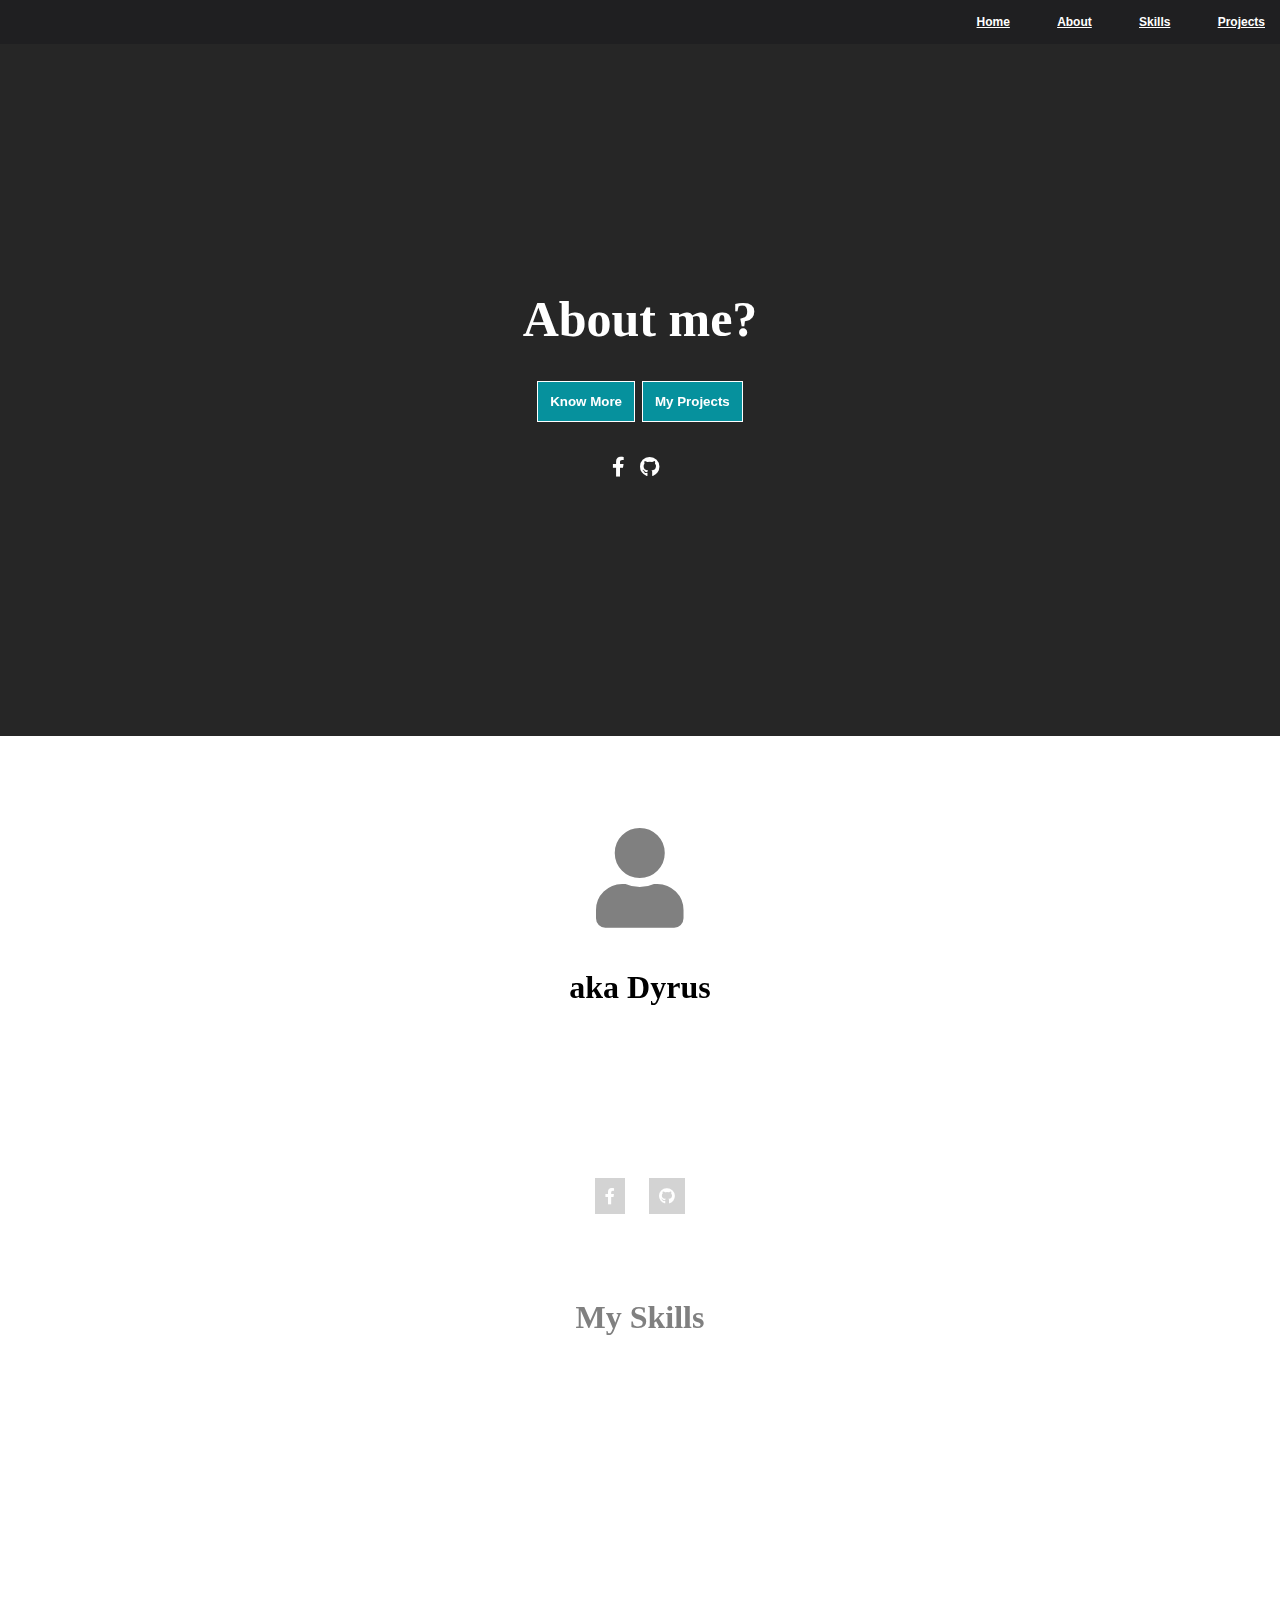
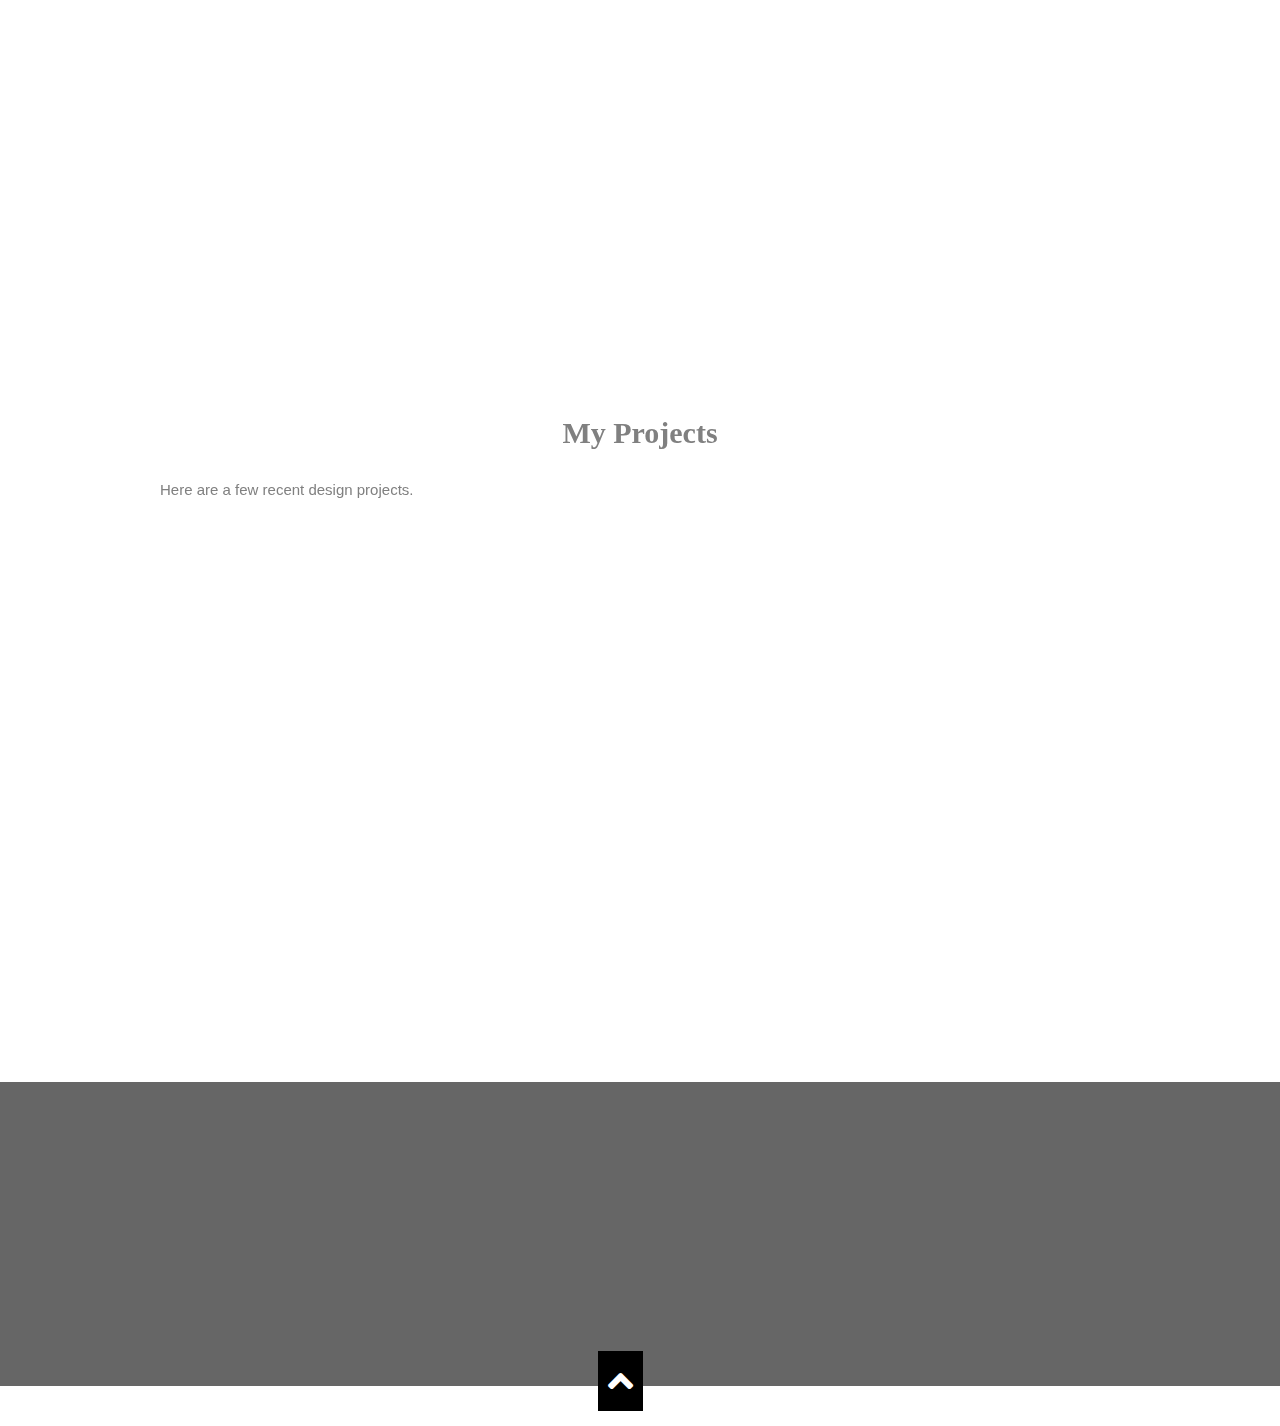
==== extra/about.html @ 88dbca9e "minor changes" ====
<!DOCTYPE html>
<html>

<head>
    <title>My Portfolio</title>
    <meta name="viewport" content="width=device-width, initial-scale=1.0">
    <meta charset=UTF-8>
    <link href="https://unpkg.com/aos@2.3.1/dist/aos.css" rel="stylesheet">
    <link rel="stylesheet" type="text/css" href="aboutStyle.css">
</head>
<body>
    <header id="header">
        <!-- <i class="fa fa-bars" onclick="toggleMenu()" id="bar"></i> -->
        <nav id="navbar">
            <ul>
                <li><a href="#header">Home</a></li>
                <li><a href="#about">About</a></li>
                <li><a href="#skills">Skills</a></li>
                <li><a href="#projects">Projects</a></li>
            </ul>
        </nav>
        <div class="headertext" data-aos="zoom-out">
            <h1>About me?</h1>
            <a href="#about"><button type="submit" name="about">Know More</button></a>
            <a href="#projects"><button type="submit" name="about">My Projects</button></a>
            <br><br>
            <a href="https://www.facebook.com/anonymous.sniper21"><i class="social-icon fab fa-facebook-f"></i></a>
            <a href="https://github.com/starlordsniper21"><i class="social-icon fab fa-github"></i></a>

        </div>
    </header>
    <div class="about" id="about" data-aos="fade-up">
        <br><br><br><br>

        <i class="fa fa-user" style="font-size:100px;padding:10px;background:white"></i>

        <h1 style="color:black">aka Dyrus</h1>
        <p data-aos="fade-up">
            <b> Hello there, my name is Michael Yllor Cancino Maliwat.
                I am a Third year Student of the University Of Pangasinan, born in july 31 2001.
                I have been able to acquire good knowledge on this
                field as well.
            </b>
            <br><br>
            <span data-aos="fade-up">Aspiring To Become Game Developer</span>
        </p>
        <a href="https://www.facebook.com/anonymous.sniper21"><i class="social-icon fab fa-facebook-f"></i></a>
        <a href="https://github.com/starlordsniper21"><i class="social-icon fab fa-github"></i></a>
        <br><br>

    <div class="skills" id="skills">

        <br><br>
        <h1>My Skills</h1>
        <br><br>

        <div class="skill" data-aos="fade-left">
            <br><br>
            <i class="fa fa-code" aria-hidden="true"></i>
            <br>
            <h2>C#</h2>

            <p>C# is an object-oriented, component-oriented programming language. C# provides language constructs to directly support these concepts, making C# a natural language in which to create and use software components. 
                Since its origin, C# has added features to support new workloads and emerging software design practices</p>
            <br>
            <br>

        </div>
        <div class="skill" data-aos="fade-up">
            <br><br>
            <i class="fa fa-code" aria-hidden="true"></i>
            <br>
            <h2>Flutter</h2>
            <p>Flutter is an open-source UI software development kit created by Google. It is used to develop cross platform applications from a single codebase for any web browser, 
                Fuchsia, Android, iOS, Linux, macOS, and Windows. First described in 2015, Flutter was released in May 2017</p>
            <br>
            <br>
        </div>
        <div class="skill" data-aos="fade-right">
            <br><br>
            <i class="fa fa-code" aria-hidden="true"></i>
            <br>
            <h2>C++</h2>
            <p>(This is my moost favorite language of all time) C++ is a high-level, 
            general-purpose programming language created by Danish computer scientist Bjarne Stroustrup </p>
            <br>
            <br>

        </div>
        <br><br><br>
    </div>

    <br><br><br>
    <div class="projects" id="projects">

        <br><br>

        <h1>My Projects</h1>



        <p style="color:gray;font-weight:lighter;font-size:15px;line-height:40px">Here are a few recent design projects.
        </p>

        <br>

        <div class="cap" data-aos="fade-right">

            <img
                src="https://serving.photos.photobox.com/09048521f2d2870733928ed7481d21a6fe92276cd4df3a0aab21c1ae8753936a5cb0833f.jpg">
            <br>
        </div>
        <div class="cap" data-aos="fade-up">
            <img
                src="https://serving.photos.photobox.com/943444844e509c28f95b87f13ff972b491c1a579191039d7af35ad2cacd91c3c22d4c9b4.jpg">

            <br>

        </div>
        <div class="cap" data-aos="zoom-in">

            <img
                src="https://serving.photos.photobox.com/09048521f2d2870733928ed7481d21a6fe92276cd4df3a0aab21c1ae8753936a5cb0833f.jpg">

            <br>


        </div>

        <div class="cap" data-aos="zoom-out">
            <img
                src="https://serving.photos.photobox.com/943444844e509c28f95b87f13ff972b491c1a579191039d7af35ad2cacd91c3c22d4c9b4.jpg">

            <br>
        </div>


        <div class="cap" data-aos="zoom-in">

            <img
                src="https://serving.photos.photobox.com/09048521f2d2870733928ed7481d21a6fe92276cd4df3a0aab21c1ae8753936a5cb0833f.jpg">

            <br>


        </div>
        <div class="cap" data-aos="zoom-out">
            <img
                src="https://serving.photos.photobox.com/943444844e509c28f95b87f13ff972b491c1a579191039d7af35ad2cacd91c3c22d4c9b4.jpg">

            <br>
        </div>
    </div>
    <br><br>
    </div>
    <footer>
        <br><br>
        <div class="footertext" data-aos="fade-up">
            <h2>About me?</h2>
            <a href="https://www.facebook.com/anonymous.sniper21"><i class="social-icon fab fa-facebook-f"></i></a>
            <a href="https://github.com/starlordsniper21"><i class="social-icon fab fa-github"></i></a>
            <p>Copyright &copy; 2023. Created By <b>Michael Yllor Cancino Maliwat</b></p>
            <br>
        </div>
        <div class="top">
            <a href="#"><i class="fa fa-angle-up"
                    style="position:relative;font-size:40px;padding:10px;background:black;color:white;top:25px"></i></a>
        </div>
    </footer>
    <div class="it">

        <div class="contact" id="contact">

            <i class="fa fa-angle-up" style="color:white;font-size:30px;position:absolute;right:10%;top:10%"
                onclick="closeContact()"></i>
            <div class="icons">

                <h1>Contact Me</h1>

                <a href="https://www.facebook.com/anonymous.sniper21"><i class="social-icon fab fa-facebook-f"></i></a>
                <a href="https://github.com/starlordsniper21"><i class="social-icon fab fa-github"></i></a>
                <br><br>
                <h2>Email Me</h2>
                <p>
                    <a href="Michaelyllor@gmail.com"><i class="fa fa-envelope"></i></a>
                </p>
                <h2>Call Me</h2>
                <a href="tel: 09089920944">
                    <p>09089920944
                </a><br>
                <a href="tel: Unknown">
                    <p>Unknown
                </a>
                </p>
            </div>
        </div>
    </div>
    <script src="https://unpkg.com/aos@2.3.1/dist/aos.js"> </script>
    <script src="aboutScript.js"></script>
    <script>
        AOS.init({
            easing: 'ease-out',
            duration: 500,
        });
    </script>
</body>

</html>
---- extra/aboutStyle.css ----
@import "https://use.fontawesome.com/releases/v5.5.0/css/all.css";

html {
    scroll-behavior:smooth;
}

body {
    margin:0;
    padding:0;
}

:root{
    --bg-color: #1f1f21;
    --text-color: #fff;
    --main-color: #06919d;
    --big-font: 4rem;
    --p-font: 1.1rem;
}


header {
    background-image:url("https://images.unsplash.com/photo-1592609931095-54a2168ae893?ixlib=rb-4.0.3&ixid=M3wxMjA3fDB8MHxwaG90by1wYWdlfHx8fGVufDB8fHx8fA%3D%3D&auto=format&fit=crop&w=2070&q=80");
    height:auto;
    width:100%;
   background-size:cover; background-repeat:no-repeat ;
   background-position:center;
    background-color:rgba(0,0,0,0.85);
    background-blend-mode:color;
    font-family:arial;
    padding-bottom:20%;
    padding-top:20%;
}

   nav {
    background:none;
    margin:0;
    padding:0;
}

header ul {
    margin:0;
    padding:0;
    list-style-type:none;
    width:100%;
    overflow:auto;
    float:left;
    text-align:right;
    height:auto;
    background-color:var(--bg-color);
    position:fixed;
    top:0;
    z-index:50;
}
header li {
    display:inline-block ;
    margin-left:1%;
    padding:15px;
    color:var(--text-color);
    outline:none;
    text-decoration:none;
    font-size:12px;
    font-weight:bold;
}


header li:hover {
    border-bottom:2px solid white;
}


#bar {
    color:var(--main-color);
    font-weight:bold;
    font-size:25px;
    position:fixed;
    right:5%;
    top:6%;
    border:none;
    background:black;
    outline:none;
    display:none;
    padding:10px;
    z-index:500;
}

    

  header i {
      font-size:20px;
        margin-right:1%;
    
  }  
    
    



@media screen and (max-width:600px) {
    header li {
        display:block;
        text-align:left;
        outline:none;
        padding-top:15%;
        padding-bottom:15%;
        width:50%;
        color:var(--main-color);
    }
    
    header a {
        outline:none;
        text-decoration:none;
    }
    
    
    
    
    
    header ul {
        position:fixed;
        height:100vh;
        right:-1000%;
        padding-top:40%;
        
        top:0%;
        width:50%;
        padding-left:3%;
        padding-right:10%;
        border-left:2px solid white;
        z-index:5000;
        
        transition:all 0.2s ease-out;
   background:rgba(0,0,0,0.95);
   
   
   
   }
   
   #bar {
       display:block;
   }
   
   header i {
      font-size:20px;
        margin-right:3%;
    
  }  
    
    
   
}



.headertext {

    width:70%;
    text-align:center;
    padding-left:5%;
    padding-right:5%;
   color:white;
   margin-left:10%;
  
   font-size:25px;
   
   
    
}




.headertext button {
    padding:12px;
    background:var(--main-color);
    border:1px solid white;
    color:white;
    font-weight:bold;
    outline:none;
    transition:all 1s;
   }

   .headertext button:hover {
        color:black;
        transform:scale(1.005);
        background:white;
    }
    
    .about {
        text-align:center;
        width:75%;
         padding-left:12.5%;
         padding-right:12.5%;
         color:gray;
         
         
    }
  .about p {
      font-size:20px;
      line-height:30px;
      text-align:left;
      font-family:arial;
      font-weight:lighter;
  }

  .about i {
      margin:10px;
      padding:10px;
      background:lightgray;
      transition:all 1s;
   
  }
  
   .about i:hover {
          background:gray;
          color:black;
      }
      
     .uiux {
         background-image:url("https://encrypted-tbn0.gstatic.com/images?q=tbn%3AANd9GcTWL6meA1Q08k0v-wH6ghZK1b65r4psTTL63N3bW3LcCyIgOK_w");
         background-size:cover; background-repeat:no-repeat ;
   background-position:center;
    background-color:var(--main-color);
    background-blend-mode:color;
    width:80%;
    padding-left:10%;
        padding-right:10%;
        text-align:center;
        color:white;
        font-family:georgia;
         
        } 
      
   .uiux button {
       padding:15px;
       border:1px solid white;
       background:none;
       font-weight:bolder;
       color:white;
       outline:none;
       transition:all 1s;
  }
  
  .uiux button:hover {
      background:white;
      color:black;
  }
   
   
  .skills {
      width:100%;
      overflow:auto;
      text-align:center;
      color:gray;
      overflow-y:hidden;
      
  }
  
  .skill {
      width:28%;
      float:left;
      margin-right:1%;
      margin-left:1%;
      height:auto;
      background:var(--bg-color);
      padding-right:1.5%;
      padding-left:1.5%;
      box-shadow:0px 0.5px 10px lightgray;
      text-align:center;
      color:dimgray;
  }
  
  
  
  .skills p {
      font-size:15px;
  }
   
   @media screen and (max-width:600px) {
       .skill {
           width:70%;
           margin-left:7.5%;
           padding-right:7.5%;
           padding-left:7.5%;
           margin-bottom:5%;
           border-top:3px solid black;
           border-radius:0px 20px 0px 20px;
       }
   }
   .skill i {
       font-size:50px;
       text-shadow:0px 5px 10px lightgray;
       
   }

.contact {
    width:100%;
   top:-1000%;
   background:rgba(0,0,0,0.97);
    position:fixed;
    overflow:auto;
    transition:all 1s ease-out;
    text-align:center;
    color:white;
    z-index:500;

}  
   
   .it a {
       text-decoration:none;
       outline:none;
       color:black;
       background:white;
   }
   
   .icons {
       transform:translateY(20vh);
   }
   .icons i {
        
       margin:5px;
       padding:7px;
       transition:all 1s;
        
   }

   .icons i:hover  {
       background:white;
       color:black;
       
   }
 
   .projects {
       width:100%;
       overflow-y:hidden;
       text-align:center;
       color:gray;
       overflow:auto;
       font-size:15px;
   }
   
   
   .projects img {
       width:100%;
       
   }
  .cap {
      
      width:80%;
      margin-left:10%;
      margin-bottom:5%;
      height:120px;
      border-radius:10px 10px 10px 10px;
     
 }
 
 .cap img {
     transition:all 1s;
     border-radius:10px 10px 10px 10px;
     height:100%;
     opacity:0.5;
     
 }
 
 .cap img:hover {
     transform:scale(1.1);
     opacity:1;
 }

 @media screen and (min-width:600px) {
     .cap {
         width:45%;
         margin-left:5%;
         float:left;
     }
 }
  
  h1 {
      font-family:georgia;
  
  }
  
  
  footer {
      background-image:url("https://images.unsplash.com/photo-1584949091598-c31daaaa4aa9?ixlib=rb-4.0.3&ixid=M3wxMjA3fDB8MHxwaG90by1wYWdlfHx8fGVufDB8fHx8fA%3D%3D&auto=format&fit=crop&w=2070&q=80");
      background-size:cover; background-repeat:no-repeat ;
   background-position:center;
    background-color:rgba(0,0,0,0.6);
    background-blend-mode:color;
    color:white;
    text-align:center;
    
      
  }
  
  .footertext {
      width:75%;
      margin-left:7.5%;
      padding-right:7.5%;
      padding-left:7.5%;
      font-size:25px;
  }
  
   footer i {
      font-size:20px;
        margin-right:3%;
    
  }  
  
  footer p {
      font-size:15px;
      letter-spacing:2px;
      
  }
    
  
  
.top {
    text-align:center;
}



a {
    color:white;
}

.icons a {
    color:white;
    background:transparent ;
}
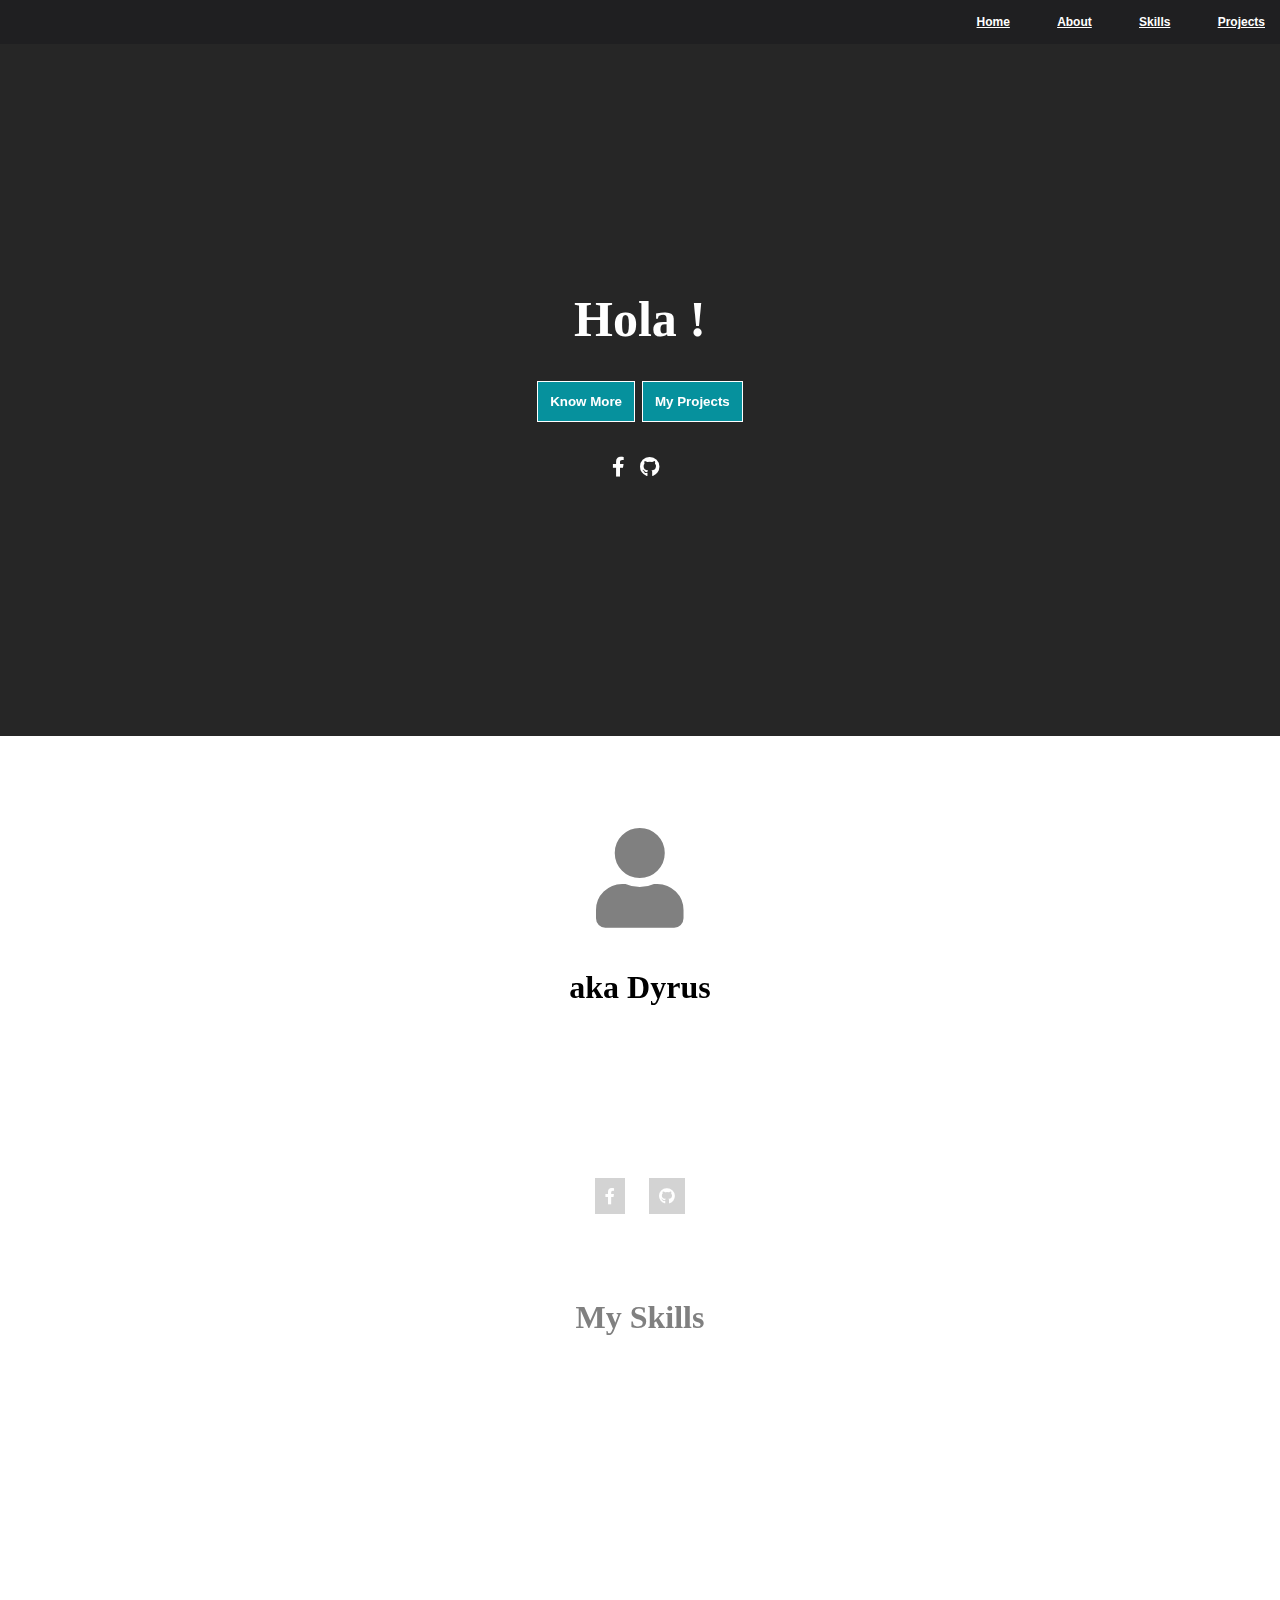
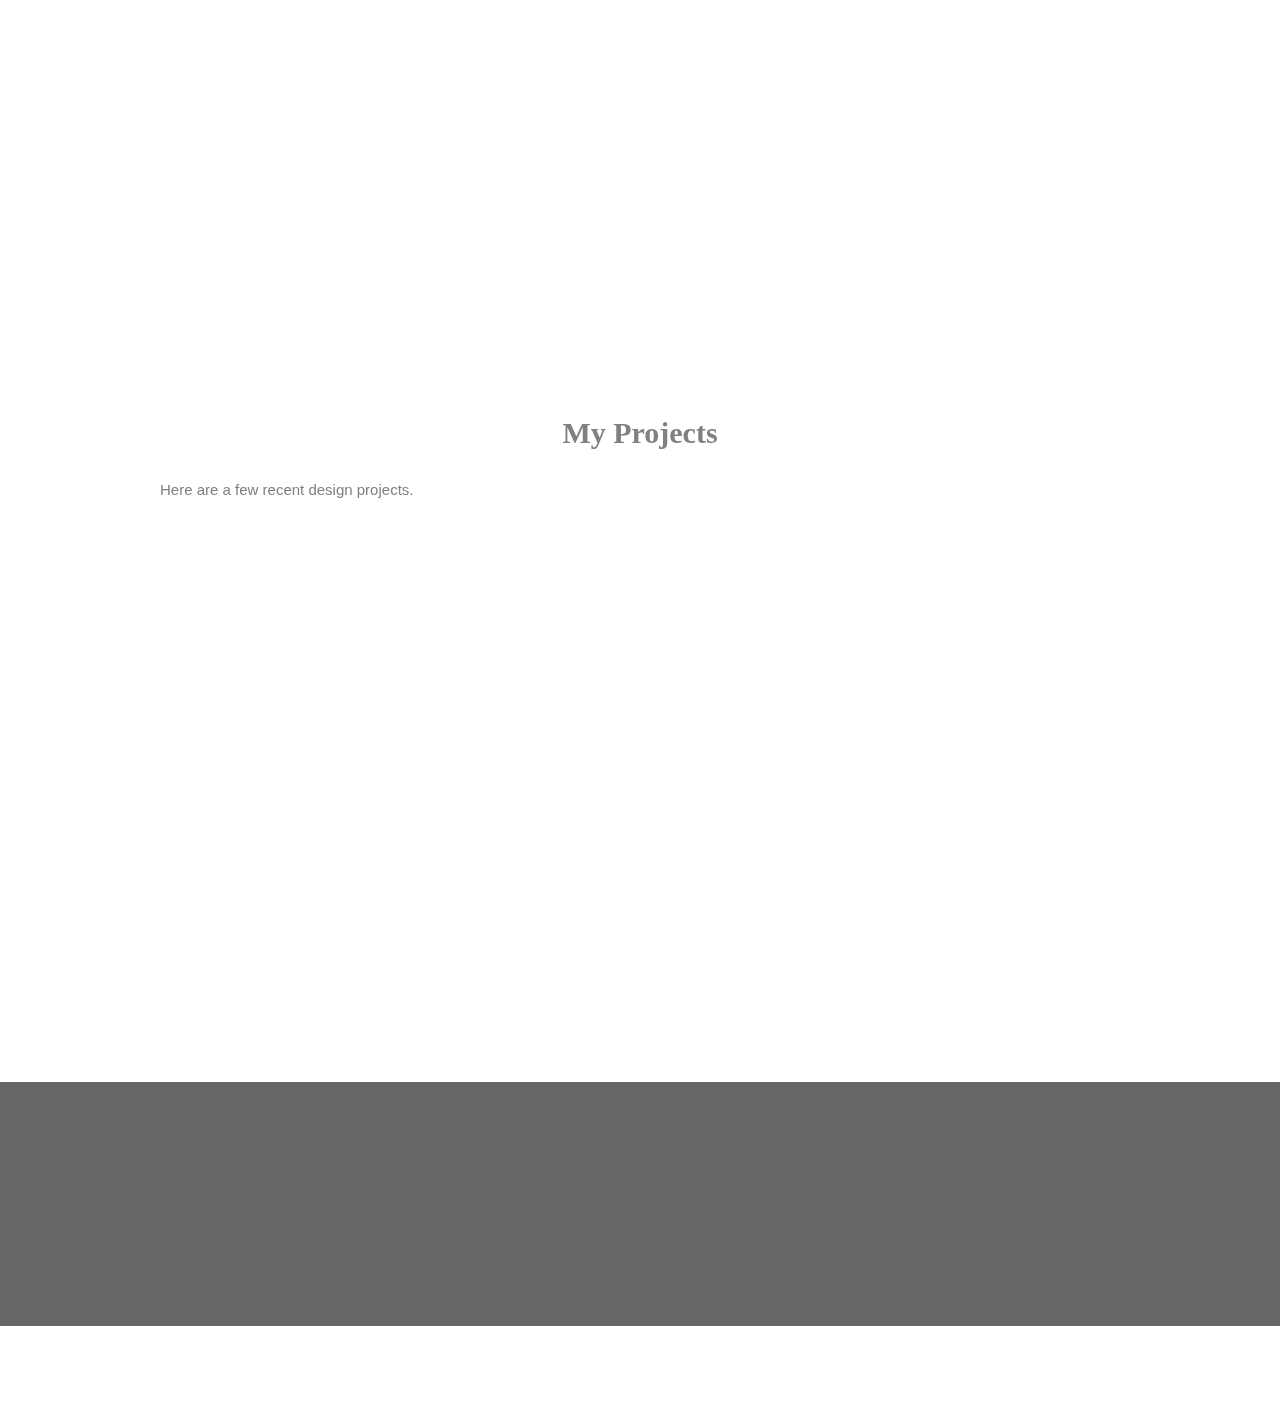
==== commit 70fe44e5: "." ====
--- a/extra/about.html
+++ b/extra/about.html
@@ -20,7 +20,7 @@
             </ul>
         </nav>
         <div class="headertext" data-aos="zoom-out">
-            <h1>About me?</h1>
+            <h1>Hola !</h1>
             <a href="#about"><button type="submit" name="about">Know More</button></a>
             <a href="#projects"><button type="submit" name="about">My Projects</button></a>
             <br><br>
@@ -161,10 +161,6 @@
             <a href="https://github.com/starlordsniper21"><i class="social-icon fab fa-github"></i></a>
             <p>Copyright &copy; 2023. Created By <b>Michael Yllor Cancino Maliwat</b></p>
             <br>
-        </div>
-        <div class="top">
-            <a href="#"><i class="fa fa-angle-up"
-                    style="position:relative;font-size:40px;padding:10px;background:black;color:white;top:25px"></i></a>
         </div>
     </footer>
     <div class="it">
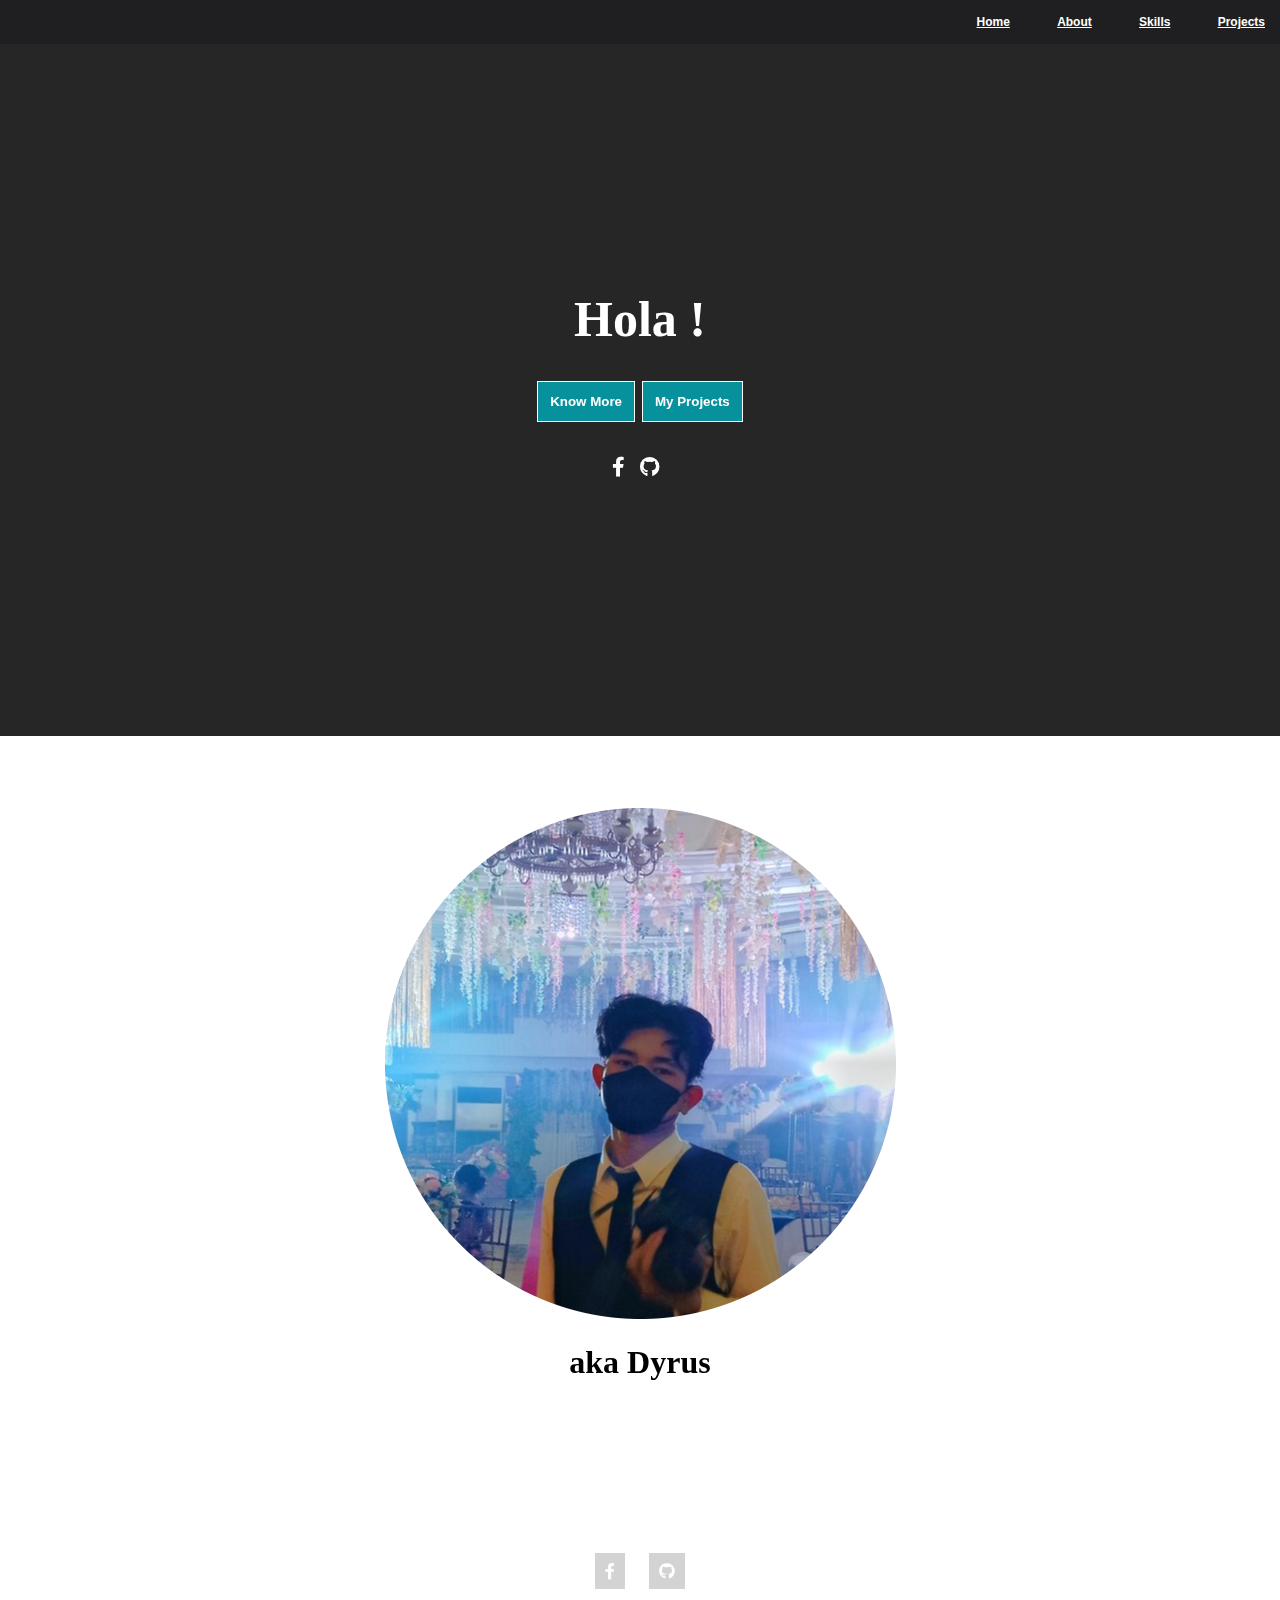
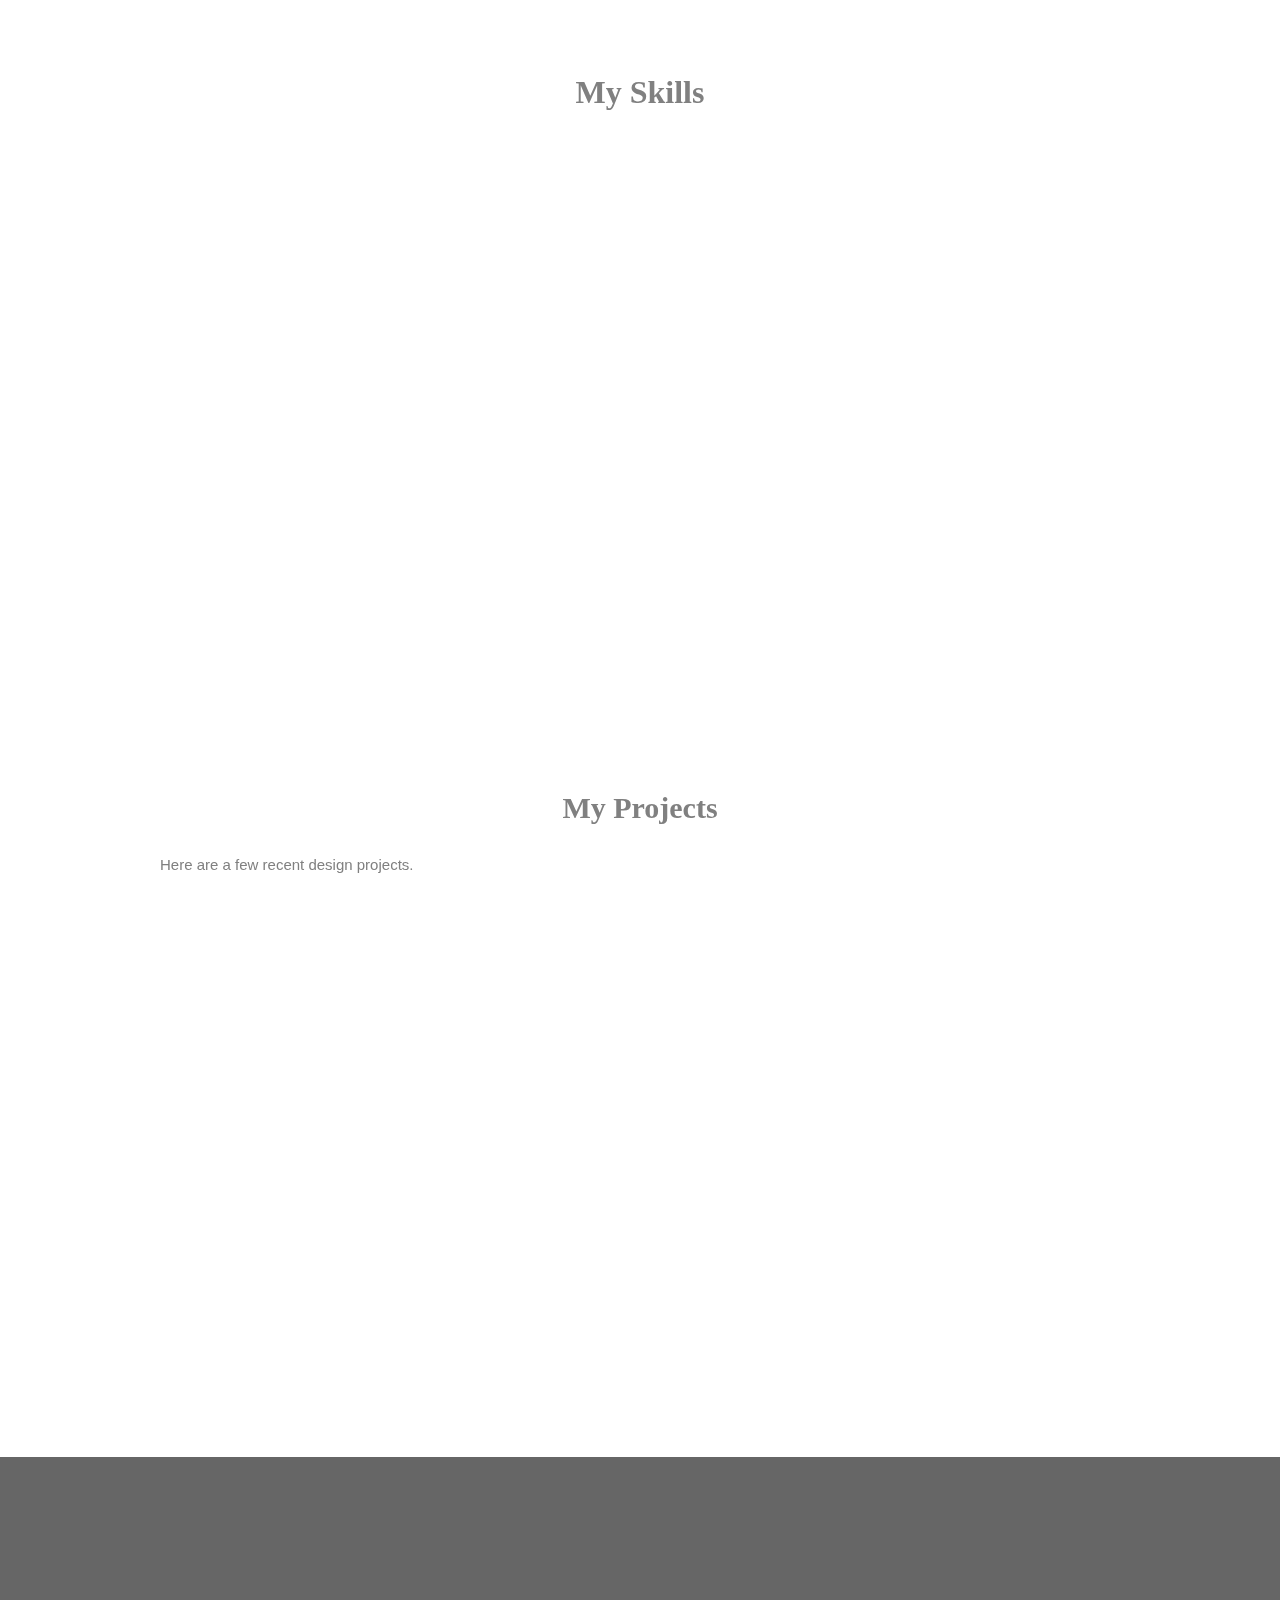
==== commit 213118e3: "." ====
--- a/extra/about.html
+++ b/extra/about.html
@@ -32,7 +32,7 @@
     <div class="about" id="about" data-aos="fade-up">
         <br><br><br><br>
 
-        <i class="fa fa-user" style="font-size:100px;padding:10px;background:white"></i>
+        <img src="img/017.png">
 
         <h1 style="color:black">aka Dyrus</h1>
         <p data-aos="fade-up">
@@ -105,17 +105,10 @@
         <br>
 
         <div class="cap" data-aos="fade-right">
-
-            <img
-                src="https://serving.photos.photobox.com/09048521f2d2870733928ed7481d21a6fe92276cd4df3a0aab21c1ae8753936a5cb0833f.jpg">
-            <br>
+            <img src="img/What.png" alt="Description of the image">
         </div>
         <div class="cap" data-aos="fade-up">
-            <img
-                src="https://serving.photos.photobox.com/943444844e509c28f95b87f13ff972b491c1a579191039d7af35ad2cacd91c3c22d4c9b4.jpg">
-
-            <br>
-
+            <img src="img/dnj.png">
         </div>
         <div class="cap" data-aos="zoom-in">
 
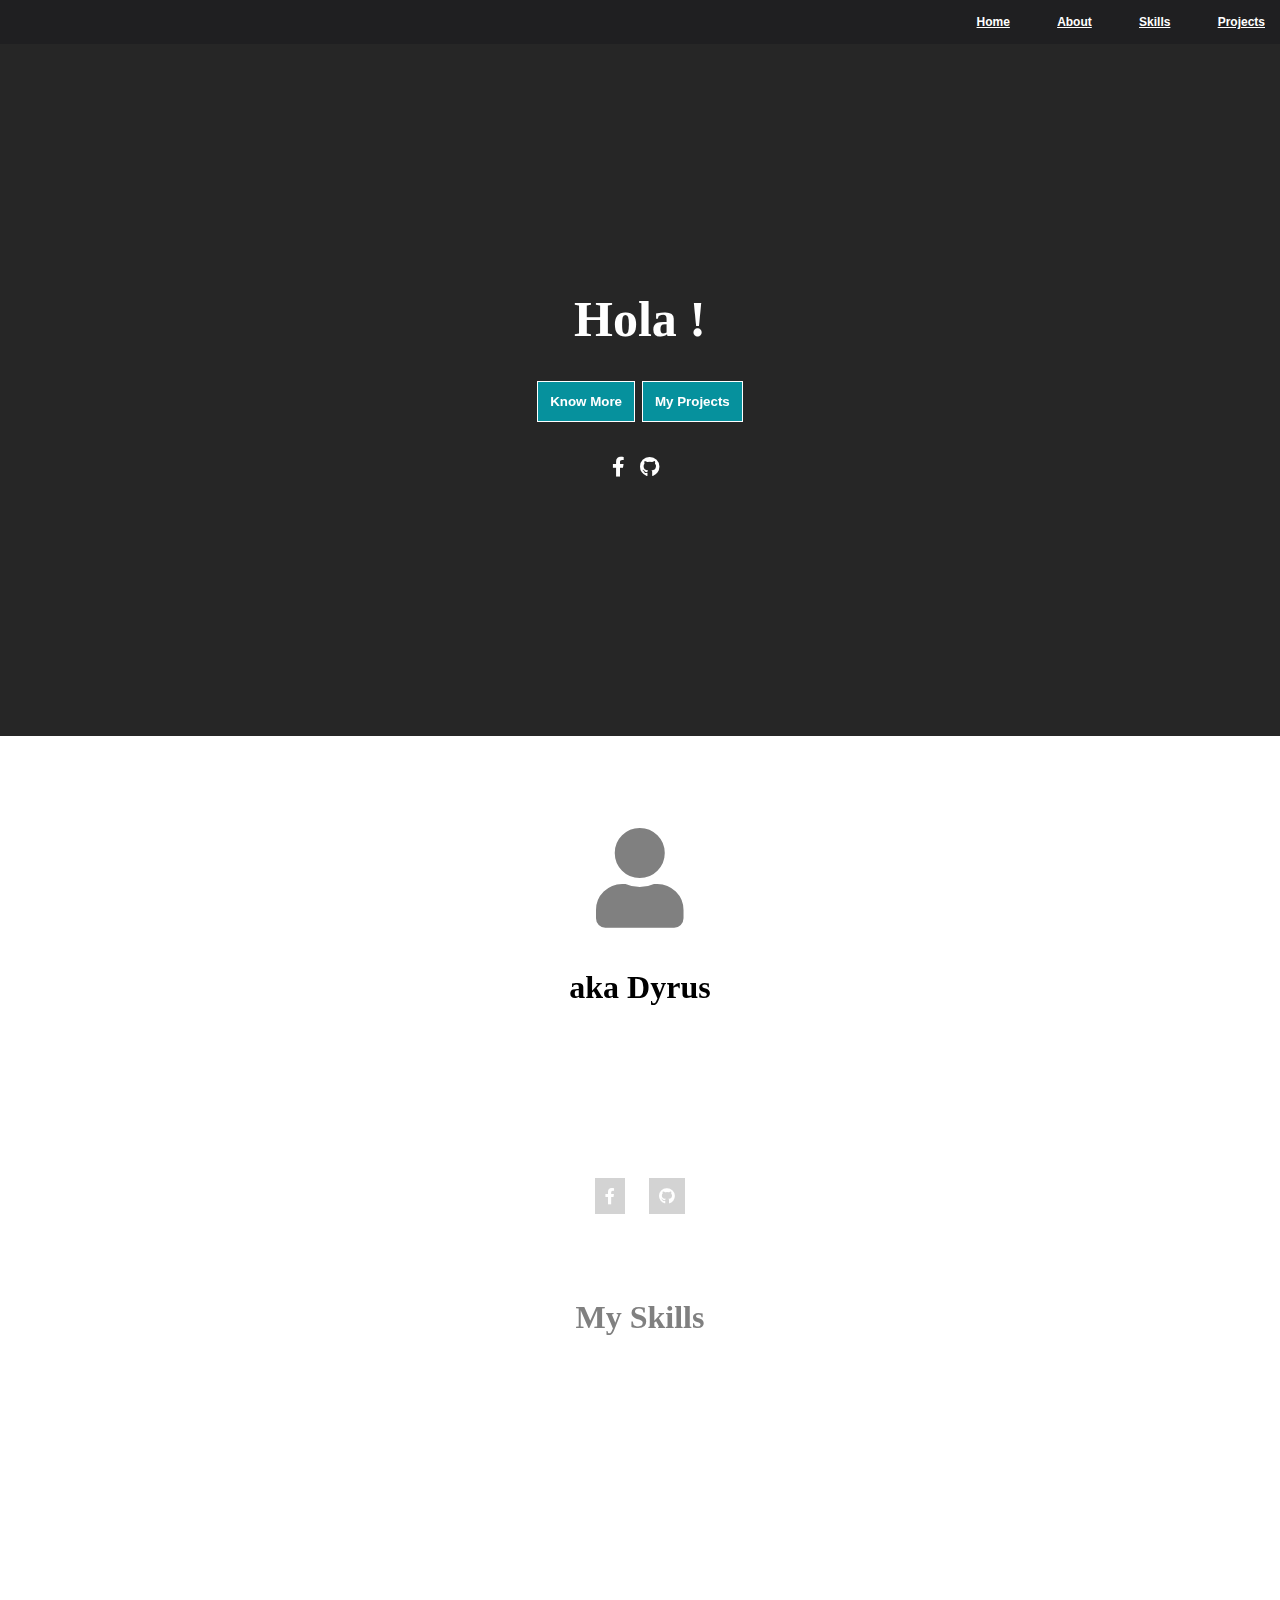
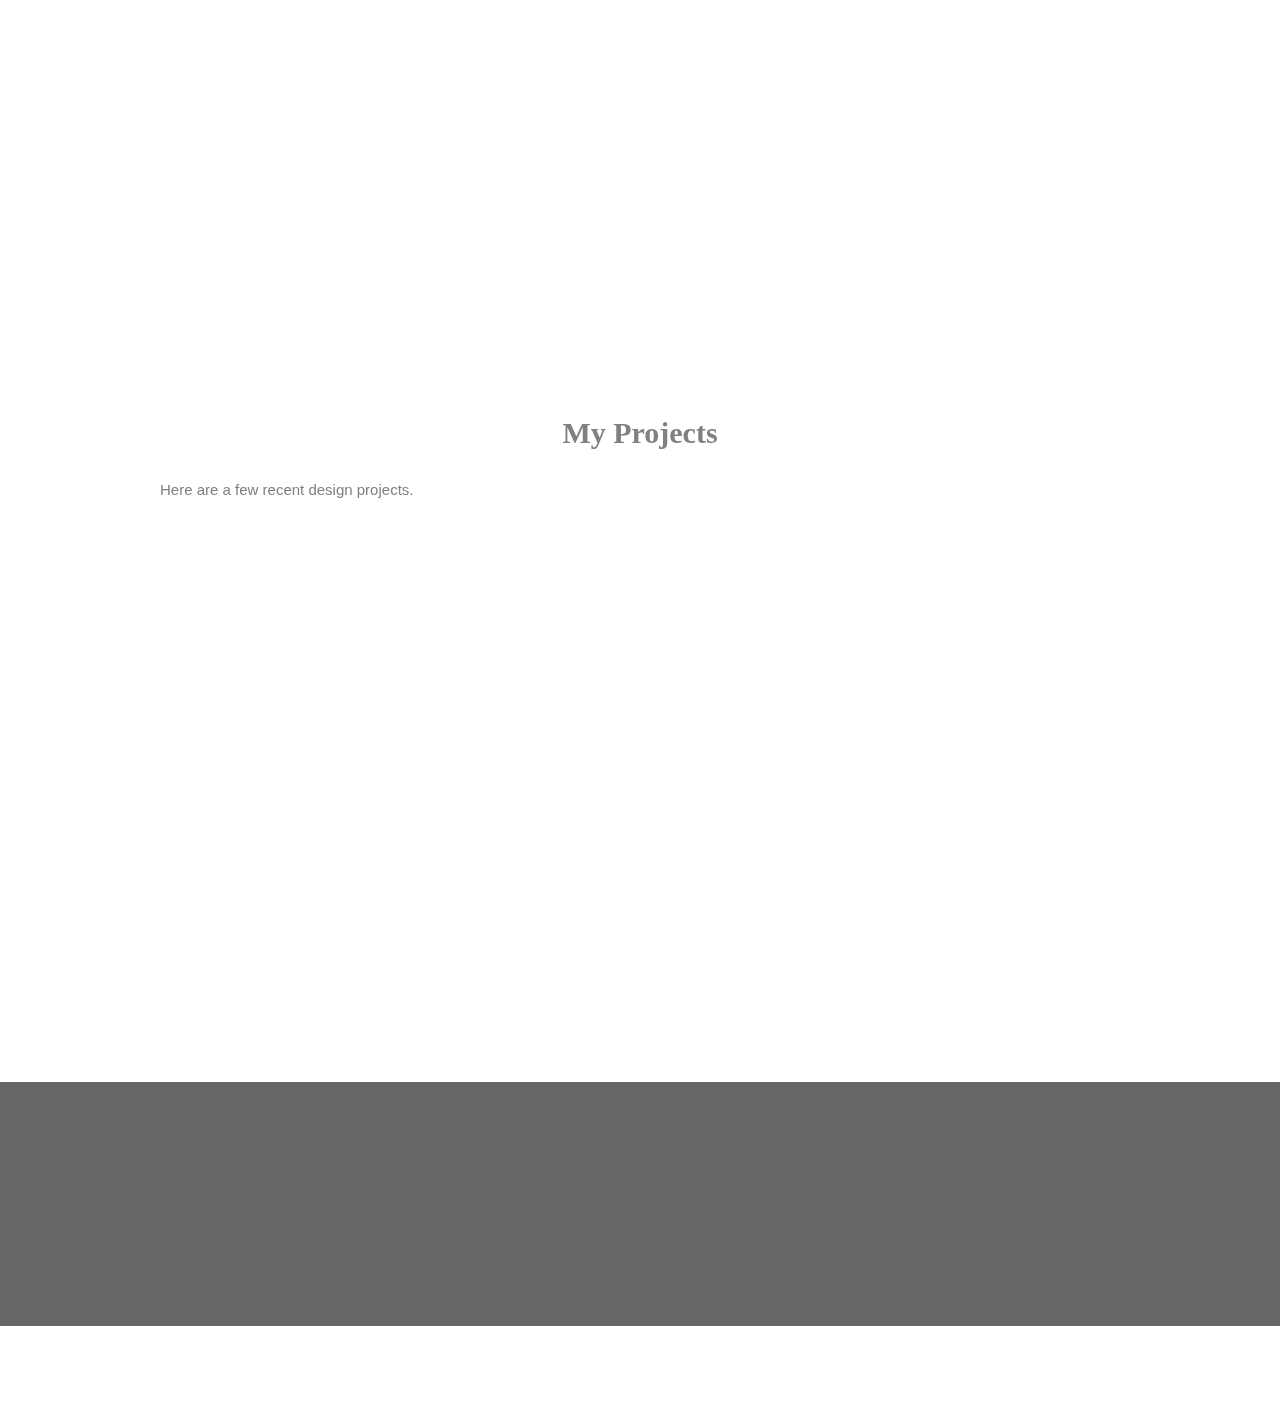
==== commit 37e22eec: "revert" ====
--- a/extra/about.html
+++ b/extra/about.html
@@ -32,7 +32,7 @@
     <div class="about" id="about" data-aos="fade-up">
         <br><br><br><br>
 
-        <img src="img/017.png">
+        <i class="fa fa-user" style="font-size:100px;padding:10px;background:white"></i>
 
         <h1 style="color:black">aka Dyrus</h1>
         <p data-aos="fade-up">
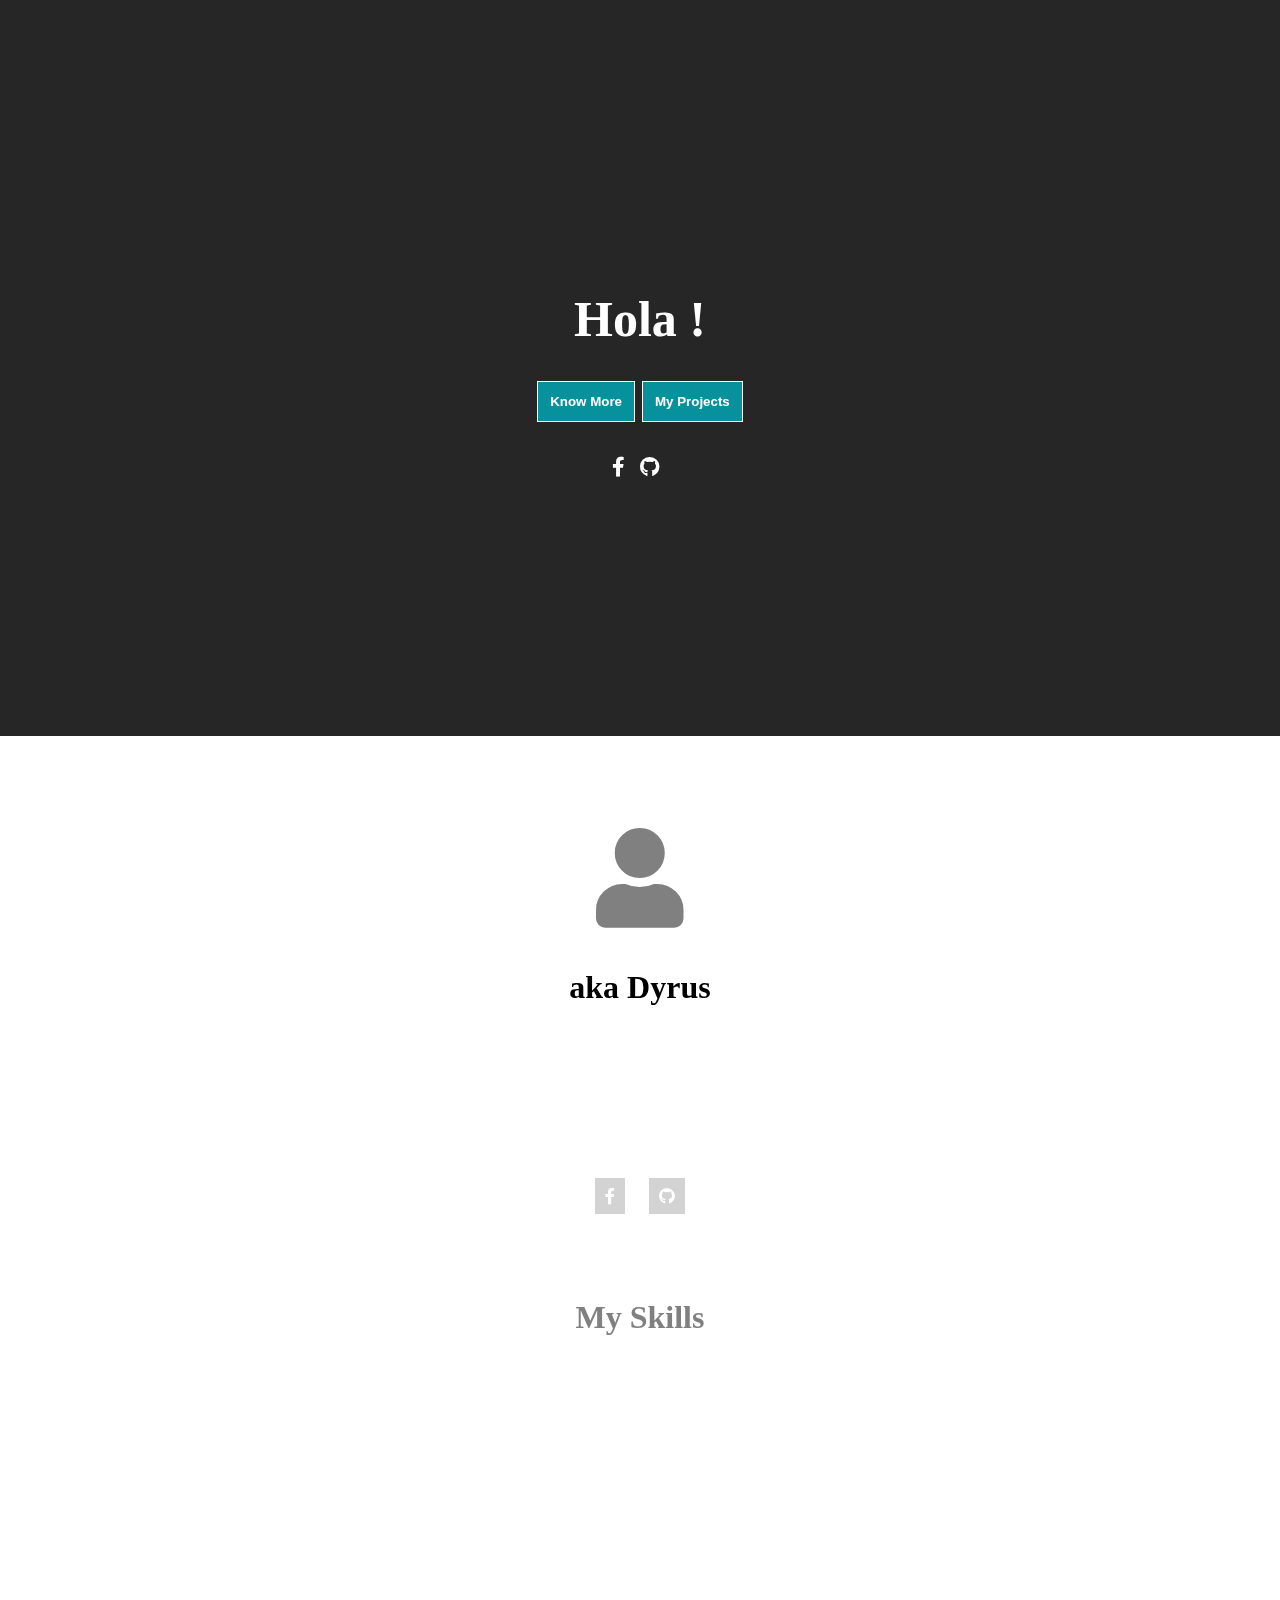
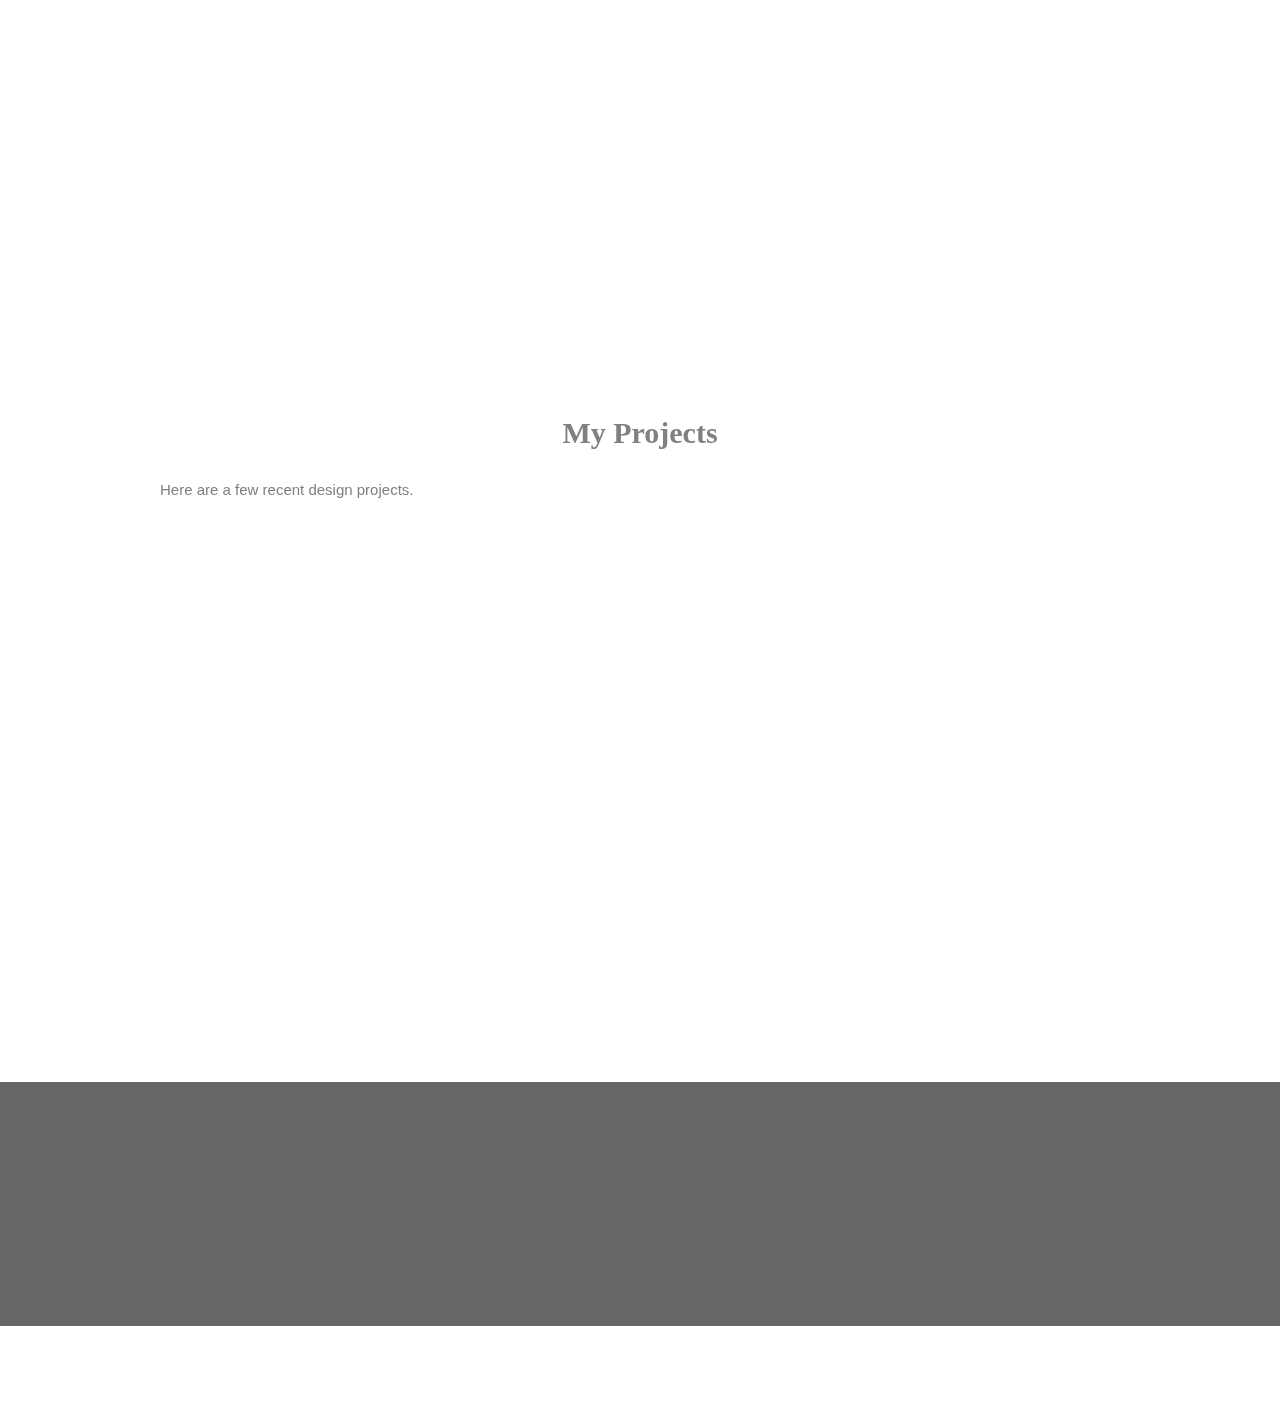
==== commit 618af95b: "Changes" ====
--- a/extra/about.html
+++ b/extra/about.html
@@ -10,15 +10,6 @@
 </head>
 <body>
     <header id="header">
-        <!-- <i class="fa fa-bars" onclick="toggleMenu()" id="bar"></i> -->
-        <nav id="navbar">
-            <ul>
-                <li><a href="#header">Home</a></li>
-                <li><a href="#about">About</a></li>
-                <li><a href="#skills">Skills</a></li>
-                <li><a href="#projects">Projects</a></li>
-            </ul>
-        </nav>
         <div class="headertext" data-aos="zoom-out">
             <h1>Hola !</h1>
             <a href="#about"><button type="submit" name="about">Know More</button></a>
@@ -37,7 +28,7 @@
         <h1 style="color:black">aka Dyrus</h1>
         <p data-aos="fade-up">
             <b> Hello there, my name is Michael Yllor Cancino Maliwat.
-                I am a Third year Student of the University Of Pangasinan, born in july 31 2001.
+                Incoming 4th year student of the University Of Pangasinan, born in july 31 2001.
                 I have been able to acquire good knowledge on this
                 field as well.
             </b>
@@ -58,10 +49,9 @@
             <br><br>
             <i class="fa fa-code" aria-hidden="true"></i>
             <br>
-            <h2>C#</h2>
+            <h2>Unity Game Engine</h2>
 
-            <p>C# is an object-oriented, component-oriented programming language. C# provides language constructs to directly support these concepts, making C# a natural language in which to create and use software components. 
-                Since its origin, C# has added features to support new workloads and emerging software design practices</p>
+            <p>Unity is a cross-platform game engine developed by Unity Technologies, first announced and released in June 2005 at Apple Worldwide Developers Conference as a Mac OS X game engine. The engine has since been gradually extended to support a variety of desktop, mobile, console and virtual reality platforms.</p>
             <br>
             <br>
 
@@ -113,7 +103,7 @@
         <div class="cap" data-aos="zoom-in">
 
             <img
-                src="https://serving.photos.photobox.com/09048521f2d2870733928ed7481d21a6fe92276cd4df3a0aab21c1ae8753936a5cb0833f.jpg">
+                src="img/sov.jpg">
 
             <br>
 
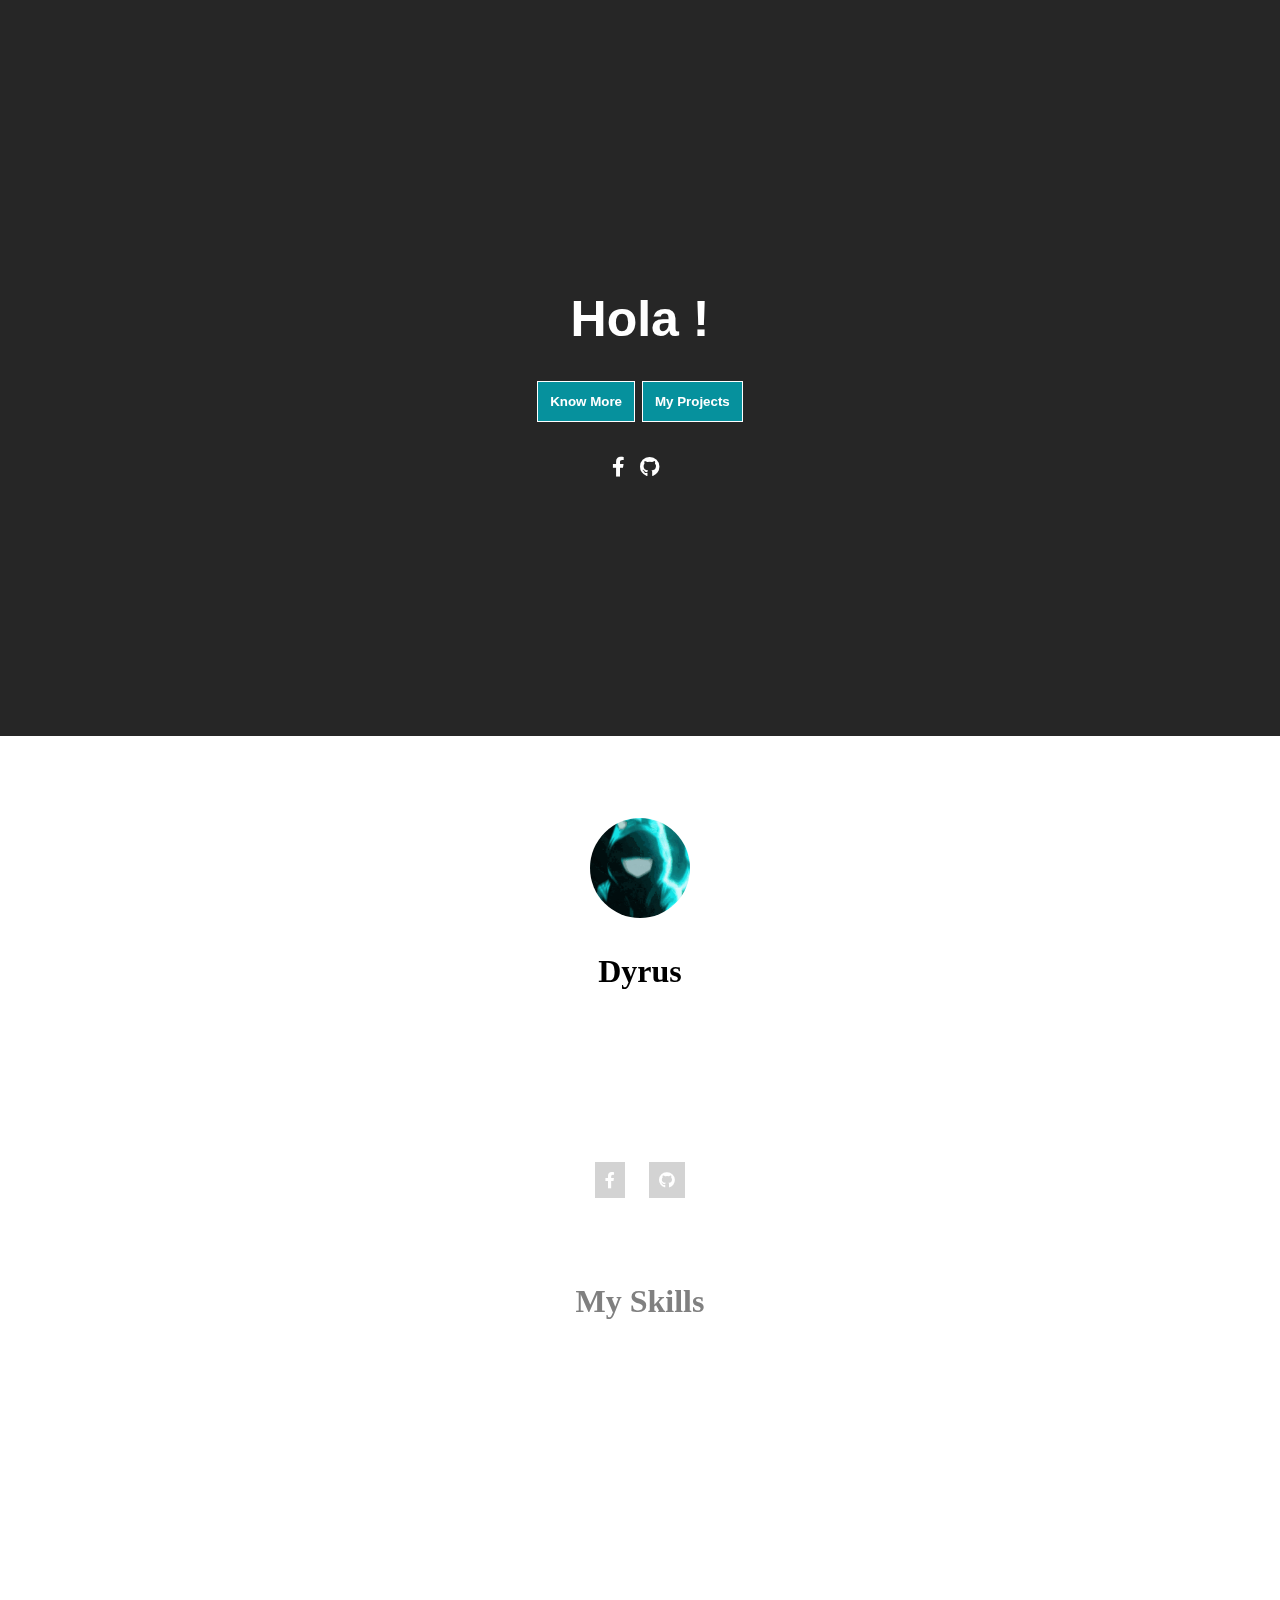
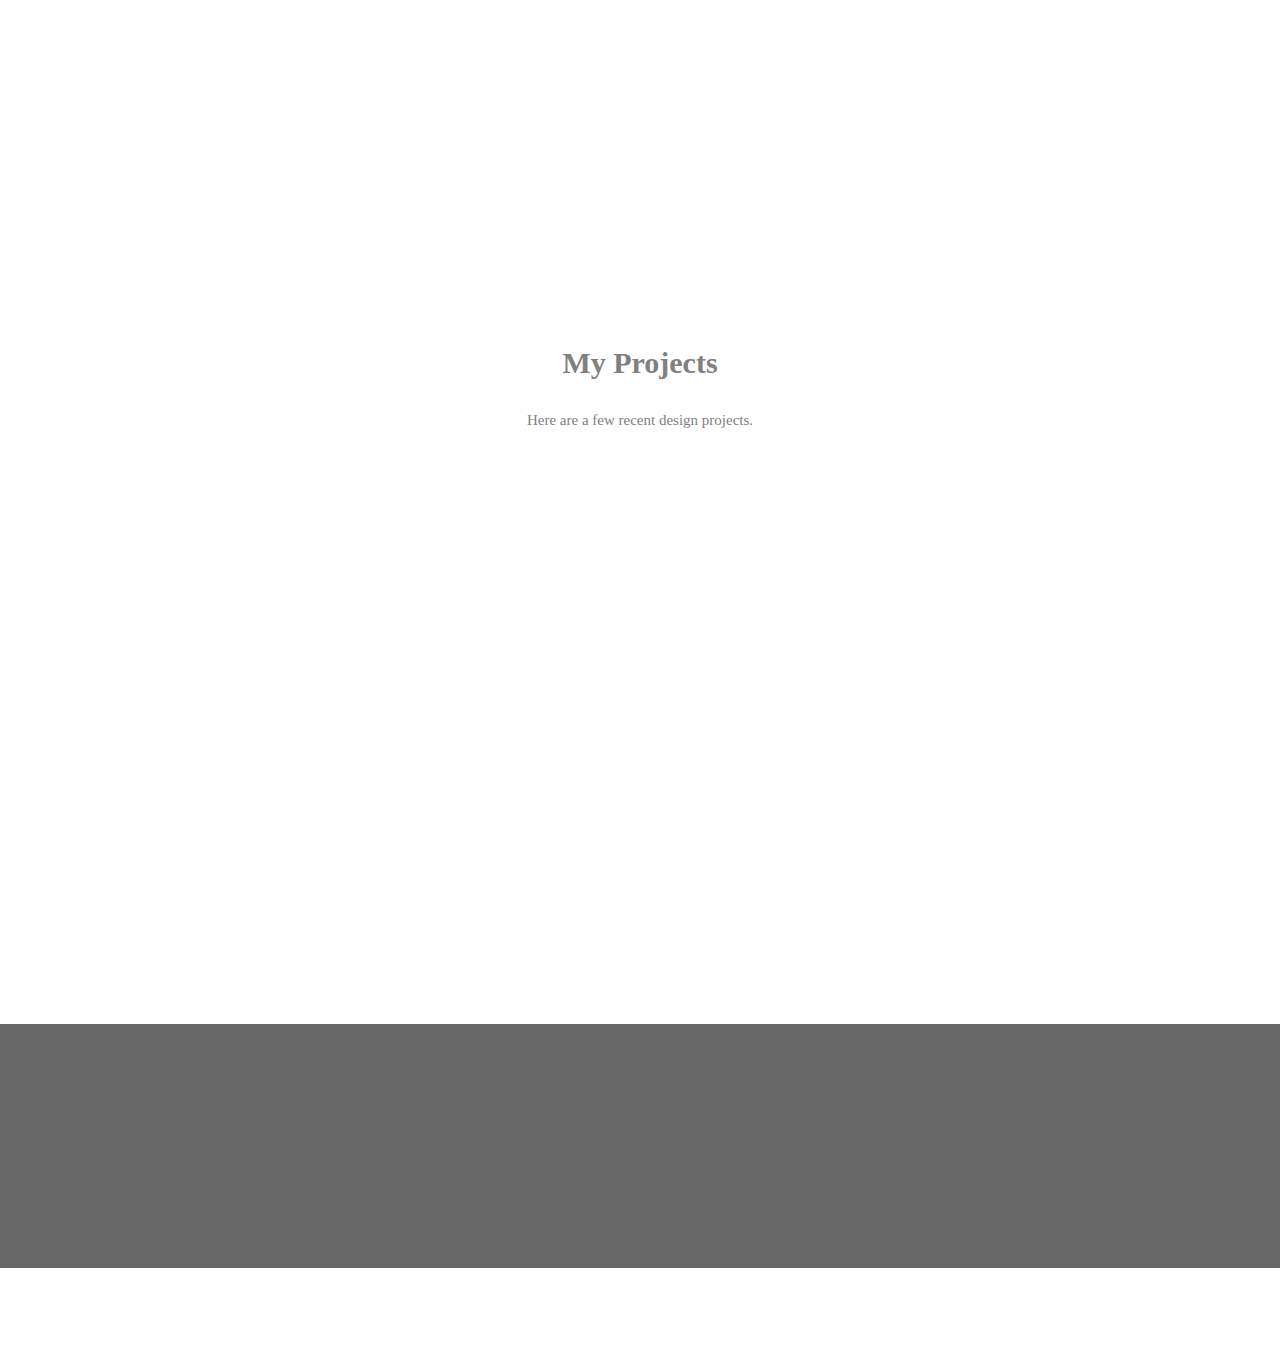
==== commit db619964: "Optimized About Page Html" ====
--- a/extra/about.html
+++ b/extra/about.html
@@ -1,13 +1,14 @@
 <!DOCTYPE html>
-<html>
+<html lang="en">
 
 <head>
+    <meta charset="UTF-8">
+    <meta name="viewport" content="width=device-width, initial-scale=1.0">
     <title>My Portfolio</title>
-    <meta name="viewport" content="width=device-width, initial-scale=1.0">
-    <meta charset=UTF-8>
     <link href="https://unpkg.com/aos@2.3.1/dist/aos.css" rel="stylesheet">
     <link rel="stylesheet" type="text/css" href="aboutStyle.css">
 </head>
+
 <body>
     <header id="header">
         <div class="headertext" data-aos="zoom-out">
@@ -17,21 +18,15 @@
             <br><br>
             <a href="https://www.facebook.com/anonymous.sniper21"><i class="social-icon fab fa-facebook-f"></i></a>
             <a href="https://github.com/starlordsniper21"><i class="social-icon fab fa-github"></i></a>
-
         </div>
     </header>
+
     <div class="about" id="about" data-aos="fade-up">
         <br><br><br><br>
-
-        <i class="fa fa-user" style="font-size:100px;padding:10px;background:white"></i>
-
-        <h1 style="color:black">aka Dyrus</h1>
+        <img src="img/avatar.gif" style="width: 100px; height: 100px; padding: 10px; background: white; border-radius: 50%;">
+        <h1 style="color:black">Dyrus</h1>
         <p data-aos="fade-up">
-            <b> Hello there, my name is Michael Yllor Cancino Maliwat.
-                Incoming 4th year student of the University Of Pangasinan, born in july 31 2001.
-                I have been able to acquire good knowledge on this
-                field as well.
-            </b>
+            <b>Hello there, my name is Michael Yllor Cancino Maliwat. Incoming 4th year student of the University Of Pangasinan, born in July 31, 2001. I have been able to acquire good knowledge in this field as well.</b>
             <br><br>
             <span data-aos="fade-up">Aspiring To Become Game Developer</span>
         </p>
@@ -39,61 +34,43 @@
         <a href="https://github.com/starlordsniper21"><i class="social-icon fab fa-github"></i></a>
         <br><br>
 
-    <div class="skills" id="skills">
-
-        <br><br>
-        <h1>My Skills</h1>
-        <br><br>
-
-        <div class="skill" data-aos="fade-left">
+        <div class="skills" id="skills">
             <br><br>
-            <i class="fa fa-code" aria-hidden="true"></i>
-            <br>
-            <h2>Unity Game Engine</h2>
-
-            <p>Unity is a cross-platform game engine developed by Unity Technologies, first announced and released in June 2005 at Apple Worldwide Developers Conference as a Mac OS X game engine. The engine has since been gradually extended to support a variety of desktop, mobile, console and virtual reality platforms.</p>
-            <br>
-            <br>
-
+            <h1>My Skills</h1>
+            <br><br>
+            <div class="skill" data-aos="fade-left">
+                <br><br>
+                <i class="fa fa-code" aria-hidden="true"></i>
+                <br>
+                <h2>Unity Game Engine</h2>
+                <p>Unity is a cross-platform game engine developed by Unity Technologies, first announced and released in June 2005 at Apple Worldwide Developers Conference as a Mac OS X game engine. The engine has since been gradually extended to support a variety of desktop, mobile, console and virtual reality platforms.</p>
+                <br><br>
+            </div>
+            <div class="skill" data-aos="fade-up">
+                <br><br>
+                <i class="fa fa-code" aria-hidden="true"></i>
+                <br>
+                <h2>Flutter</h2>
+                <p>Flutter is an open-source UI software development kit created by Google. It is used to develop cross platform applications from a single codebase for any web browser, Fuchsia, Android, iOS, Linux, macOS, and Windows. First described in 2015, Flutter was released in May 2017</p>
+                <br><br>
+            </div>
+            <div class="skill" data-aos="fade-right">
+                <br><br>
+                <i class="fa fa-code" aria-hidden="true"></i>
+                <br>
+                <h2>C++</h2>
+                <p>(This is my most favorite language of all time) C++ is a high-level, general-purpose programming language created by Danish computer scientist Bjarne Stroustrup.</p>
+                <br><br>
+            </div>
+            <br><br><br>
         </div>
-        <div class="skill" data-aos="fade-up">
-            <br><br>
-            <i class="fa fa-code" aria-hidden="true"></i>
-            <br>
-            <h2>Flutter</h2>
-            <p>Flutter is an open-source UI software development kit created by Google. It is used to develop cross platform applications from a single codebase for any web browser, 
-                Fuchsia, Android, iOS, Linux, macOS, and Windows. First described in 2015, Flutter was released in May 2017</p>
-            <br>
-            <br>
-        </div>
-        <div class="skill" data-aos="fade-right">
-            <br><br>
-            <i class="fa fa-code" aria-hidden="true"></i>
-            <br>
-            <h2>C++</h2>
-            <p>(This is my moost favorite language of all time) C++ is a high-level, 
-            general-purpose programming language created by Danish computer scientist Bjarne Stroustrup </p>
-            <br>
-            <br>
-
-        </div>
-        <br><br><br>
     </div>
 
-    <br><br><br>
     <div class="projects" id="projects">
-
         <br><br>
-
         <h1>My Projects</h1>
-
-
-
-        <p style="color:gray;font-weight:lighter;font-size:15px;line-height:40px">Here are a few recent design projects.
-        </p>
-
+        <p style="color:gray;font-weight:lighter;font-size:15px;line-height:40px">Here are a few recent design projects.</p>
         <br>
-
         <div class="cap" data-aos="fade-right">
             <img src="img/What.png" alt="Description of the image">
         </div>
@@ -101,41 +78,23 @@
             <img src="img/dnj.png">
         </div>
         <div class="cap" data-aos="zoom-in">
-
-            <img
-                src="img/sov.jpg">
-
-            <br>
-
-
-        </div>
-
-        <div class="cap" data-aos="zoom-out">
-            <img
-                src="https://serving.photos.photobox.com/943444844e509c28f95b87f13ff972b491c1a579191039d7af35ad2cacd91c3c22d4c9b4.jpg">
-
+            <img src="img/sov.jpg">
             <br>
         </div>
-
-
+        <div class="cap" data-aos="zoom-out">
+            <img src="https://serving.photos.photobox.com/943444844e509c28f95b87f13ff972b491c1a579191039d7af35ad2cacd91c3c22d4c9b4.jpg">
+            <br>
+        </div>
         <div class="cap" data-aos="zoom-in">
-
-            <img
-                src="https://serving.photos.photobox.com/09048521f2d2870733928ed7481d21a6fe92276cd4df3a0aab21c1ae8753936a5cb0833f.jpg">
-
+            <img src="https://serving.photos.photobox.com/09048521f2d2870733928ed7481d21a6fe92276cd4df3a0aab21c1ae8753936a5cb0833f.jpg">
             <br>
-
-
         </div>
         <div class="cap" data-aos="zoom-out">
-            <img
-                src="https://serving.photos.photobox.com/943444844e509c28f95b87f13ff972b491c1a579191039d7af35ad2cacd91c3c22d4c9b4.jpg">
-
+            <img src="https://serving.photos.photobox.com/943444844e509c28f95b87f13ff972b491c1a579191039d7af35ad2cacd91c3c22d4c9b4.jpg">
             <br>
         </div>
     </div>
-    <br><br>
-    </div>
+
     <footer>
         <br><br>
         <div class="footertext" data-aos="fade-up">
@@ -146,35 +105,24 @@
             <br>
         </div>
     </footer>
+
     <div class="it">
-
         <div class="contact" id="contact">
-
-            <i class="fa fa-angle-up" style="color:white;font-size:30px;position:absolute;right:10%;top:10%"
-                onclick="closeContact()"></i>
+            <i class="fa fa-angle-up" style="color:white;font-size:30px;position:absolute;right:10%;top:10%" onclick="closeContact()"></i>
             <div class="icons">
-
                 <h1>Contact Me</h1>
-
                 <a href="https://www.facebook.com/anonymous.sniper21"><i class="social-icon fab fa-facebook-f"></i></a>
                 <a href="https://github.com/starlordsniper21"><i class="social-icon fab fa-github"></i></a>
                 <br><br>
                 <h2>Email Me</h2>
-                <p>
-                    <a href="Michaelyllor@gmail.com"><i class="fa fa-envelope"></i></a>
-                </p>
+                <p><a href="mailto:Michaelyllor@gmail.com"><i class="fa fa-envelope"></i></a></p>
                 <h2>Call Me</h2>
-                <a href="tel: 09089920944">
-                    <p>09089920944
-                </a><br>
-                <a href="tel: Unknown">
-                    <p>Unknown
-                </a>
-                </p>
+                <p><a href="tel:09089920944">09089920944</a><br><a href="tel:Unknown">Unknown</a></p>
             </div>
         </div>
     </div>
-    <script src="https://unpkg.com/aos@2.3.1/dist/aos.js"> </script>
+
+    <script src="https://unpkg.com/aos@2.3.1/dist/aos.js"></script>
     <script src="aboutScript.js"></script>
     <script>
         AOS.init({
@@ -184,4 +132,4 @@
     </script>
 </body>
 
-</html>+</html>
--- a/extra/aboutStyle.css
+++ b/extra/aboutStyle.css
@@ -1,15 +1,18 @@
+/* Import font awesome */
 @import "https://use.fontawesome.com/releases/v5.5.0/css/all.css";
 
+/* Global styles */
 html {
-    scroll-behavior:smooth;
+    scroll-behavior: smooth;
 }
 
 body {
-    margin:0;
-    padding:0;
-}
-
-:root{
+    margin: 0;
+    padding: 0;
+}
+
+/* Variables */
+:root {
     --bg-color: #1f1f21;
     --text-color: #fff;
     --main-color: #06919d;
@@ -17,414 +20,369 @@
     --p-font: 1.1rem;
 }
 
-
+/* Header */
 header {
-    background-image:url("https://images.unsplash.com/photo-1592609931095-54a2168ae893?ixlib=rb-4.0.3&ixid=M3wxMjA3fDB8MHxwaG90by1wYWdlfHx8fGVufDB8fHx8fA%3D%3D&auto=format&fit=crop&w=2070&q=80");
-    height:auto;
-    width:100%;
-   background-size:cover; background-repeat:no-repeat ;
-   background-position:center;
-    background-color:rgba(0,0,0,0.85);
-    background-blend-mode:color;
-    font-family:arial;
-    padding-bottom:20%;
-    padding-top:20%;
-}
-
-   nav {
-    background:none;
-    margin:0;
-    padding:0;
+    background-image: url("https://images.unsplash.com/photo-1592609931095-54a2168ae893?ixlib=rb-4.0.3&ixid=M3wxMjA3fDB8MHxwaG90by1wYWdlfHx8fGVufDB8fHx8fA%3D%3D&auto=format&fit=crop&w=2070&q=80");
+    height: auto;
+    width: 100%;
+    background-size: cover;
+    background-repeat: no-repeat;
+    background-position: center;
+    background-color: rgba(0, 0, 0, 0.85);
+    background-blend-mode: color;
+    font-family: arial;
+    padding-bottom: 20%;
+    padding-top: 20%;
+}
+
+nav {
+    background: none;
+    margin: 0;
+    padding: 0;
 }
 
 header ul {
-    margin:0;
-    padding:0;
-    list-style-type:none;
-    width:100%;
-    overflow:auto;
-    float:left;
-    text-align:right;
-    height:auto;
-    background-color:var(--bg-color);
-    position:fixed;
-    top:0;
-    z-index:50;
-}
+    margin: 0;
+    padding: 0;
+    list-style-type: none;
+    width: 100%;
+    overflow: auto;
+    float: left;
+    text-align: right;
+    height: auto;
+    background-color: var(--bg-color);
+    position: fixed;
+    top: 0;
+    z-index: 50;
+}
+
 header li {
-    display:inline-block ;
-    margin-left:1%;
-    padding:15px;
-    color:var(--text-color);
-    outline:none;
-    text-decoration:none;
-    font-size:12px;
-    font-weight:bold;
-}
-
+    display: inline-block;
+    margin-left: 1%;
+    padding: 15px;
+    color: var(--text-color);
+    outline: none;
+    text-decoration: none;
+    font-size: 12px;
+    font-weight: bold;
+}
 
 header li:hover {
-    border-bottom:2px solid white;
-}
-
+    border-bottom: 2px solid white;
+}
 
 #bar {
-    color:var(--main-color);
-    font-weight:bold;
-    font-size:25px;
-    position:fixed;
-    right:5%;
-    top:6%;
-    border:none;
-    background:black;
-    outline:none;
-    display:none;
-    padding:10px;
-    z-index:500;
-}
-
-    
-
-  header i {
-      font-size:20px;
-        margin-right:1%;
-    
-  }  
-    
-    
-
-
-
-@media screen and (max-width:600px) {
+    color: var(--main-color);
+    font-weight: bold;
+    font-size: 25px;
+    position: fixed;
+    right: 5%;
+    top: 6%;
+    border: none;
+    background: black;
+    outline: none;
+    display: none;
+    padding: 10px;
+    z-index: 500;
+}
+
+header i {
+    font-size: 20px;
+    margin-right: 1%;
+}
+
+/* Media Queries for smaller screens */
+@media screen and (max-width: 600px) {
     header li {
-        display:block;
-        text-align:left;
-        outline:none;
-        padding-top:15%;
-        padding-bottom:15%;
-        width:50%;
-        color:var(--main-color);
-    }
-    
+        display: block;
+        text-align: left;
+        outline: none;
+        padding-top: 15%;
+        padding-bottom: 15%;
+        width: 50%;
+        color: var(--main-color);
+    }
+
     header a {
-        outline:none;
-        text-decoration:none;
-    }
-    
-    
-    
-    
-    
+        outline: none;
+        text-decoration: none;
+    }
+
     header ul {
-        position:fixed;
-        height:100vh;
-        right:-1000%;
-        padding-top:40%;
-        
-        top:0%;
-        width:50%;
-        padding-left:3%;
-        padding-right:10%;
-        border-left:2px solid white;
-        z-index:5000;
-        
-        transition:all 0.2s ease-out;
-   background:rgba(0,0,0,0.95);
-   
-   
-   
-   }
-   
-   #bar {
-       display:block;
-   }
-   
-   header i {
-      font-size:20px;
-        margin-right:3%;
-    
-  }  
-    
-    
-   
-}
-
-
-
+        position: fixed;
+        height: 100vh;
+        right: -1000%;
+        padding-top: 40%;
+        top: 0%;
+        width: 50%;
+        padding-left: 3%;
+        padding-right: 10%;
+        border-left: 2px solid white;
+        z-index: 5000;
+        transition: all 0.2s ease-out;
+        background: rgba(0, 0, 0, 0.95);
+    }
+
+    #bar {
+        display: block;
+    }
+
+    header i {
+        font-size: 20px;
+        margin-right: 3%;
+    }
+}
+
+/* Header Text */
 .headertext {
-
-    width:70%;
-    text-align:center;
-    padding-left:5%;
-    padding-right:5%;
-   color:white;
-   margin-left:10%;
-  
-   font-size:25px;
-   
-   
-    
-}
-
-
-
+    width: 70%;
+    text-align: center;
+    padding-left: 5%;
+    padding-right: 5%;
+    color: white;
+    margin-left: 10%;
+    font-size: 25px;
+}
 
 .headertext button {
-    padding:12px;
-    background:var(--main-color);
-    border:1px solid white;
-    color:white;
-    font-weight:bold;
-    outline:none;
-    transition:all 1s;
-   }
-
-   .headertext button:hover {
-        color:black;
-        transform:scale(1.005);
-        background:white;
-    }
-    
-    .about {
-        text-align:center;
-        width:75%;
-         padding-left:12.5%;
-         padding-right:12.5%;
-         color:gray;
-         
-         
-    }
-  .about p {
-      font-size:20px;
-      line-height:30px;
-      text-align:left;
-      font-family:arial;
-      font-weight:lighter;
-  }
-
-  .about i {
-      margin:10px;
-      padding:10px;
-      background:lightgray;
-      transition:all 1s;
-   
-  }
-  
-   .about i:hover {
-          background:gray;
-          color:black;
-      }
-      
-     .uiux {
-         background-image:url("https://encrypted-tbn0.gstatic.com/images?q=tbn%3AANd9GcTWL6meA1Q08k0v-wH6ghZK1b65r4psTTL63N3bW3LcCyIgOK_w");
-         background-size:cover; background-repeat:no-repeat ;
-   background-position:center;
-    background-color:var(--main-color);
-    background-blend-mode:color;
-    width:80%;
-    padding-left:10%;
-        padding-right:10%;
-        text-align:center;
-        color:white;
-        font-family:georgia;
-         
-        } 
-      
-   .uiux button {
-       padding:15px;
-       border:1px solid white;
-       background:none;
-       font-weight:bolder;
-       color:white;
-       outline:none;
-       transition:all 1s;
-  }
-  
-  .uiux button:hover {
-      background:white;
-      color:black;
-  }
-   
-   
-  .skills {
-      width:100%;
-      overflow:auto;
-      text-align:center;
-      color:gray;
-      overflow-y:hidden;
-      
-  }
-  
-  .skill {
-      width:28%;
-      float:left;
-      margin-right:1%;
-      margin-left:1%;
-      height:auto;
-      background:var(--bg-color);
-      padding-right:1.5%;
-      padding-left:1.5%;
-      box-shadow:0px 0.5px 10px lightgray;
-      text-align:center;
-      color:dimgray;
-  }
-  
-  
-  
-  .skills p {
-      font-size:15px;
-  }
-   
-   @media screen and (max-width:600px) {
-       .skill {
-           width:70%;
-           margin-left:7.5%;
-           padding-right:7.5%;
-           padding-left:7.5%;
-           margin-bottom:5%;
-           border-top:3px solid black;
-           border-radius:0px 20px 0px 20px;
-       }
-   }
-   .skill i {
-       font-size:50px;
-       text-shadow:0px 5px 10px lightgray;
-       
-   }
-
+    padding: 12px;
+    background: var(--main-color);
+    border: 1px solid white;
+    color: white;
+    font-weight: bold;
+    outline: none;
+    transition: all 1s;
+}
+
+.headertext button:hover {
+    color: black;
+    transform: scale(1.005);
+    background: white;
+}
+
+/* About Section */
+.about {
+    text-align: center;
+    width: 75%;
+    padding-left: 12.5%;
+    padding-right: 12.5%;
+    color: gray;
+}
+
+.about p {
+    font-size: 20px;
+    line-height: 30px;
+    text-align: left;
+    font-family: arial;
+    font-weight: lighter;
+}
+
+.about i {
+    margin: 10px;
+    padding: 10px;
+    background: lightgray;
+    transition: all 1s;
+}
+
+.about i:hover {
+    background: gray;
+    color: black;
+}
+
+/* UI/UX Section */
+.uiux {
+    background-image: url("https://encrypted-tbn0.gstatic.com/images?q=tbn%3AANd9GcTWL6meA1Q08k0v-wH6ghZK1b65r4psTTL63N3bW3LcCyIgOK_w");
+    background-size: cover;
+    background-repeat: no-repeat;
+    background-position: center;
+    background-color: var(--main-color);
+    background-blend-mode: color;
+    width: 80%;
+    padding-left: 10%;
+    padding-right: 10%;
+    text-align: center;
+    color: white;
+    font-family: georgia;
+}
+
+.uiux button {
+    padding: 15px;
+    border: 1px solid white;
+    background: none;
+    font-weight: bolder;
+    color: white;
+    outline: none;
+    transition: all 1s;
+}
+
+.uiux button:hover {
+    background: white;
+    color: black;
+}
+
+/* Skills Section */
+.skills {
+    width: 100%;
+    overflow: auto;
+    text-align: center;
+    color: gray;
+    overflow-y: hidden;
+}
+
+.skill {
+    width: 28%;
+    float: left;
+    margin-right: 1%;
+    margin-left: 1%;
+    height: auto;
+    background: var(--bg-color);
+    padding-right: 1.5%;
+    padding-left: 1.5%;
+    box-shadow: 0px 0.5px 10px lightgray;
+    text-align: center;
+    color: dimgray;
+}
+
+.skills p {
+    font-size: 15px;
+}
+
+/* Media Queries for smaller screens */
+@media screen and (max-width: 600px) {
+    .skill {
+        width: 70%;
+        margin-left: 7.5%;
+        padding-right: 7.5%;
+        padding-left: 7.5%;
+        margin-bottom: 5%;
+        border-top: 3px solid black;
+        border-radius: 0px 20px 0px 20px;
+    }
+}
+
+.skill i {
+    font-size: 50px;
+    text-shadow: 0px 5px 10px lightgray;
+}
+
+/* Contact Section */
 .contact {
-    width:100%;
-   top:-1000%;
-   background:rgba(0,0,0,0.97);
-    position:fixed;
-    overflow:auto;
-    transition:all 1s ease-out;
-    text-align:center;
-    color:white;
-    z-index:500;
-
-}  
-   
-   .it a {
-       text-decoration:none;
-       outline:none;
-       color:black;
-       background:white;
-   }
-   
-   .icons {
-       transform:translateY(20vh);
-   }
-   .icons i {
-        
-       margin:5px;
-       padding:7px;
-       transition:all 1s;
-        
-   }
-
-   .icons i:hover  {
-       background:white;
-       color:black;
-       
-   }
- 
-   .projects {
-       width:100%;
-       overflow-y:hidden;
-       text-align:center;
-       color:gray;
-       overflow:auto;
-       font-size:15px;
-   }
-   
-   
-   .projects img {
-       width:100%;
-       
-   }
-  .cap {
-      
-      width:80%;
-      margin-left:10%;
-      margin-bottom:5%;
-      height:120px;
-      border-radius:10px 10px 10px 10px;
-     
- }
- 
- .cap img {
-     transition:all 1s;
-     border-radius:10px 10px 10px 10px;
-     height:100%;
-     opacity:0.5;
-     
- }
- 
- .cap img:hover {
-     transform:scale(1.1);
-     opacity:1;
- }
-
- @media screen and (min-width:600px) {
-     .cap {
-         width:45%;
-         margin-left:5%;
-         float:left;
-     }
- }
-  
-  h1 {
-      font-family:georgia;
-  
-  }
-  
-  
-  footer {
-      background-image:url("https://images.unsplash.com/photo-1584949091598-c31daaaa4aa9?ixlib=rb-4.0.3&ixid=M3wxMjA3fDB8MHxwaG90by1wYWdlfHx8fGVufDB8fHx8fA%3D%3D&auto=format&fit=crop&w=2070&q=80");
-      background-size:cover; background-repeat:no-repeat ;
-   background-position:center;
-    background-color:rgba(0,0,0,0.6);
-    background-blend-mode:color;
-    color:white;
-    text-align:center;
-    
-      
-  }
-  
-  .footertext {
-      width:75%;
-      margin-left:7.5%;
-      padding-right:7.5%;
-      padding-left:7.5%;
-      font-size:25px;
-  }
-  
-   footer i {
-      font-size:20px;
-        margin-right:3%;
-    
-  }  
-  
-  footer p {
-      font-size:15px;
-      letter-spacing:2px;
-      
-  }
-    
-  
-  
+    width: 100%;
+    top: -1000%;
+    background: rgba(0, 0, 0, 0.97);
+    position: fixed;
+    overflow: auto;
+    transition: all 1s ease-out;
+    text-align: center;
+    color: white;
+    z-index: 500;
+}
+
+.it a {
+    text-decoration: none;
+    outline: none;
+    color: black;
+    background: white;
+}
+
+.icons {
+    transform: translateY(20vh);
+}
+
+.icons i {
+    margin: 5px;
+    padding: 7px;
+    transition: all 1s;
+}
+
+.icons i:hover {
+    background: white;
+    color: black;
+}
+
+/* Projects Section */
+.projects {
+    width: 100%;
+    overflow-y: hidden;
+    text-align: center;
+    color: gray;
+    overflow: auto;
+    font-size: 15px;
+}
+
+.projects img {
+    width: 100%;
+}
+
+.cap {
+    width: 80%;
+    margin-left: 10%;
+    margin-bottom: 5%;
+    height: 120px;
+    border-radius: 10px;
+}
+
+.cap img {
+    transition: all 1s;
+    border-radius: 10px;
+    height: 100%;
+    opacity: 0.5;
+}
+
+.cap img:hover {
+    transform: scale(1.1);
+    opacity: 1;
+}
+
+@media screen and (min-width: 600px) {
+    .cap {
+        width: 45%;
+        margin-left: 5%;
+        float: left;
+    }
+}
+
+/* Footer */
+footer {
+    background-image: url("https://images.unsplash.com/photo-1584949091598-c31daaaa4aa9?ixlib=rb-4.0.3&ixid=M3wxMjA3fDB8MHxwaG90by1wYWdlfHx8fGVufDB8fHx8fA%3D%3D&auto=format&fit=crop&w=2070&q=80");
+    background-size: cover;
+    background-repeat: no-repeat;
+    background-position: center;
+    background-color: rgba(0, 0, 0, 0.6);
+    background-blend-mode: color;
+    color: white;
+    text-align: center;
+}
+
+.footertext {
+    width: 75%;
+    margin-left: 7.5%;
+    padding-right: 7.5%;
+    padding-left: 7.5%;
+    font-size: 25px;
+}
+
+footer i {
+    font-size: 20px;
+    margin-right: 3%;
+}
+
+footer p {
+    font-size: 15px;
+    letter-spacing: 2px;
+}
+
+/* Top button */
 .top {
-    text-align:center;
-}
-
-
-
+    text-align: center;
+}
+
+/* General Links */
 a {
-    color:white;
+    color: white;
 }
 
 .icons a {
-    color:white;
-    background:transparent ;
-}+    color: white;
+    background: transparent;
+}
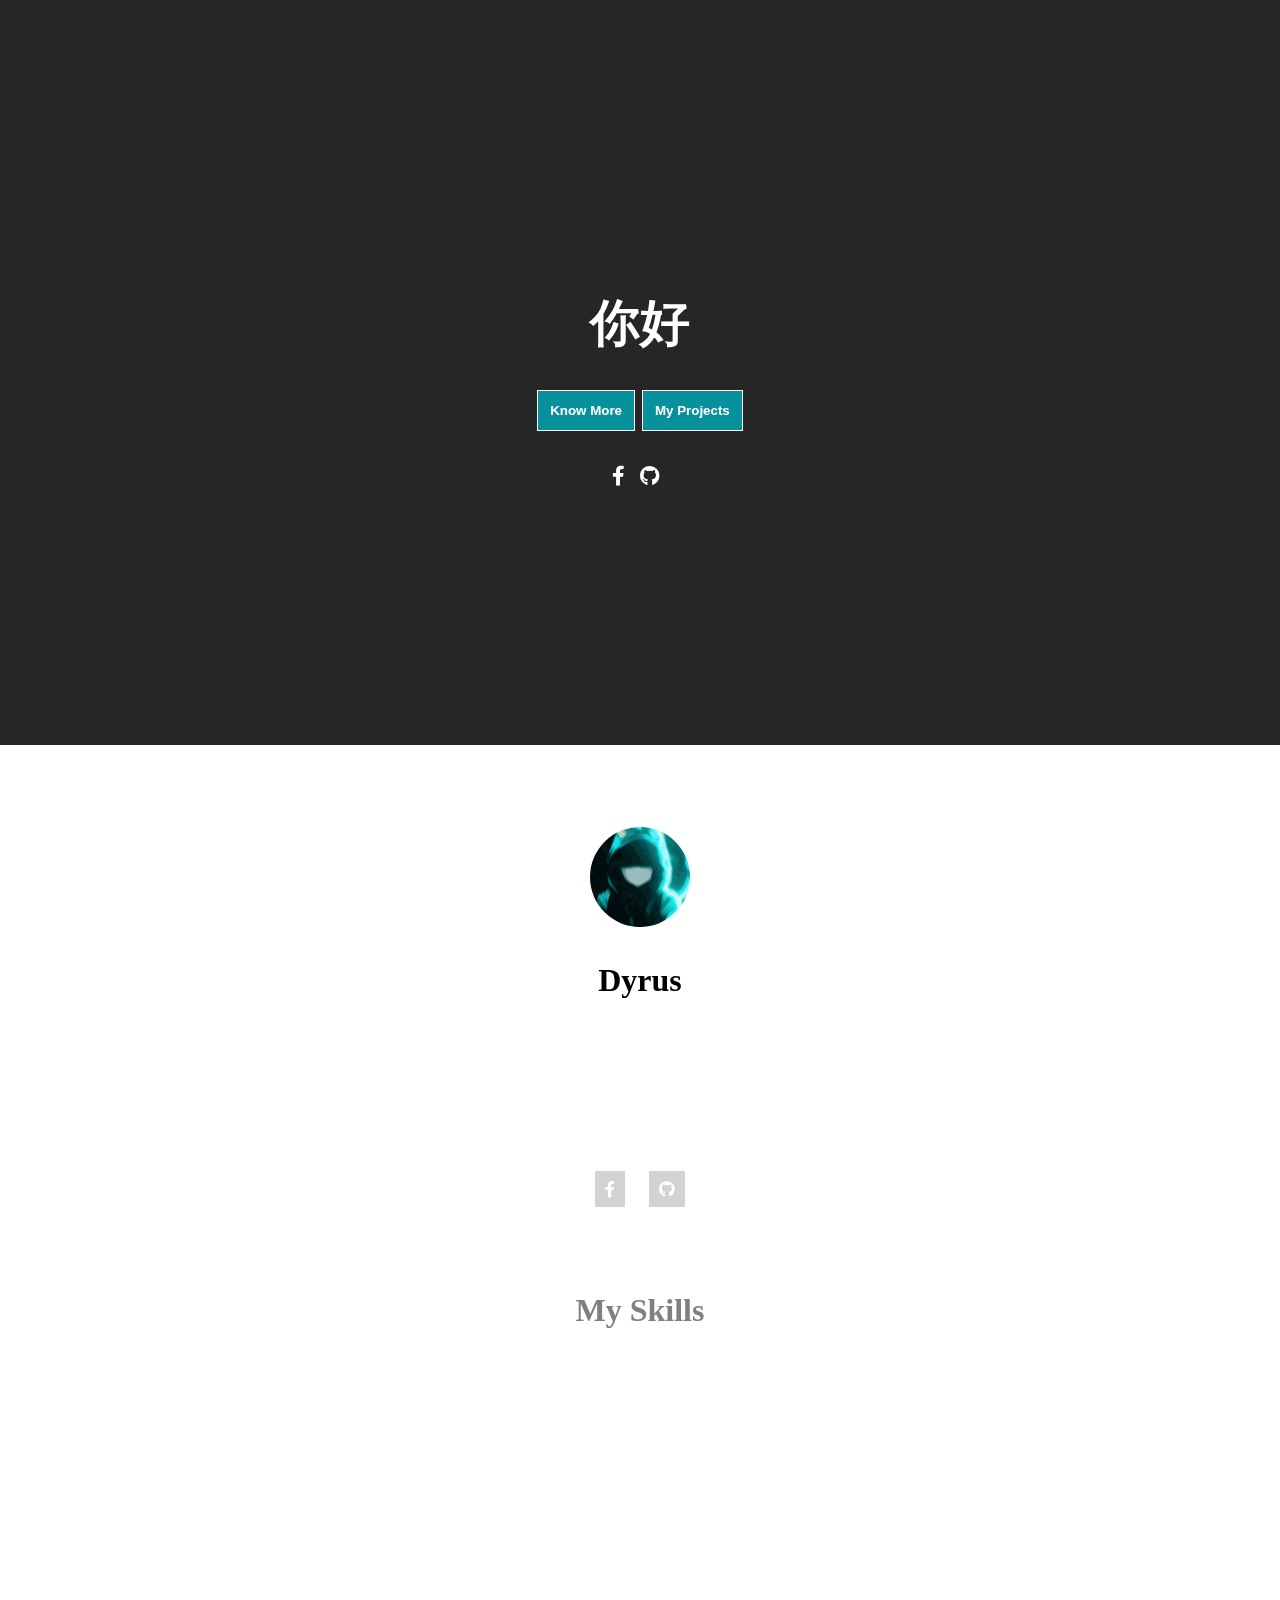
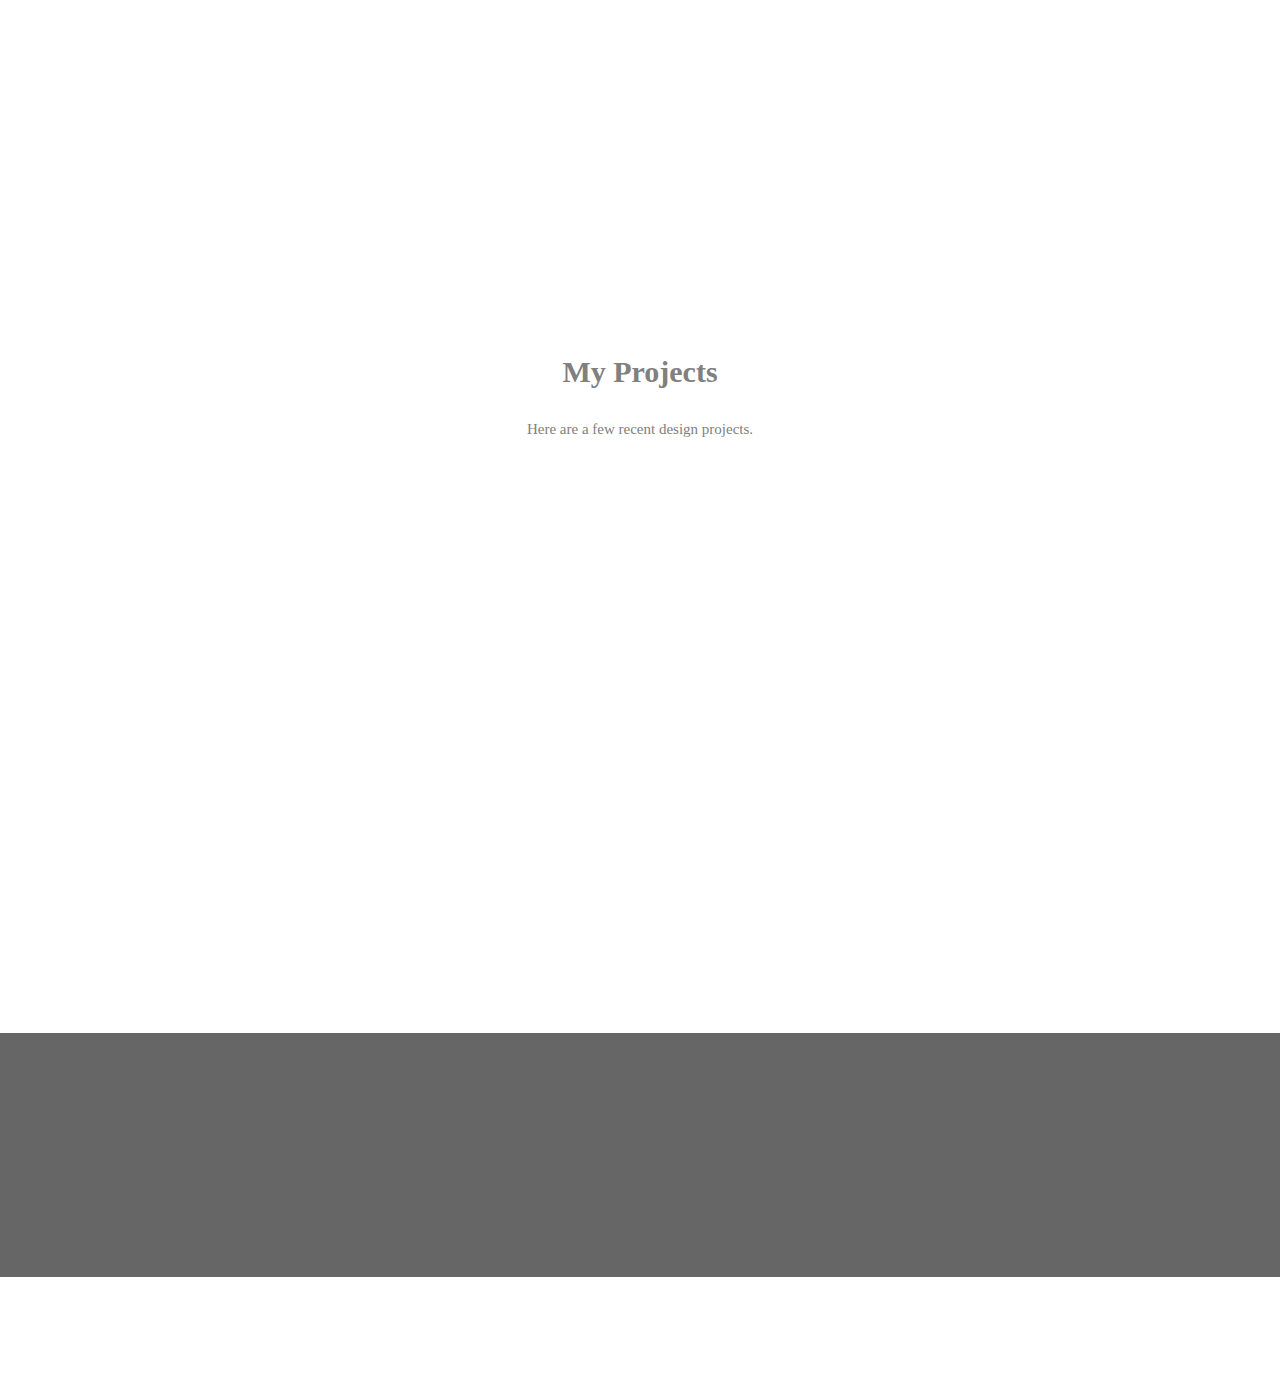
==== commit 78b7d066: "Update about.html" ====
--- a/extra/about.html
+++ b/extra/about.html
@@ -12,7 +12,7 @@
 <body>
     <header id="header">
         <div class="headertext" data-aos="zoom-out">
-            <h1>Hola !</h1>
+            <h1>你好</h1>
             <a href="#about"><button type="submit" name="about">Know More</button></a>
             <a href="#projects"><button type="submit" name="about">My Projects</button></a>
             <br><br>
